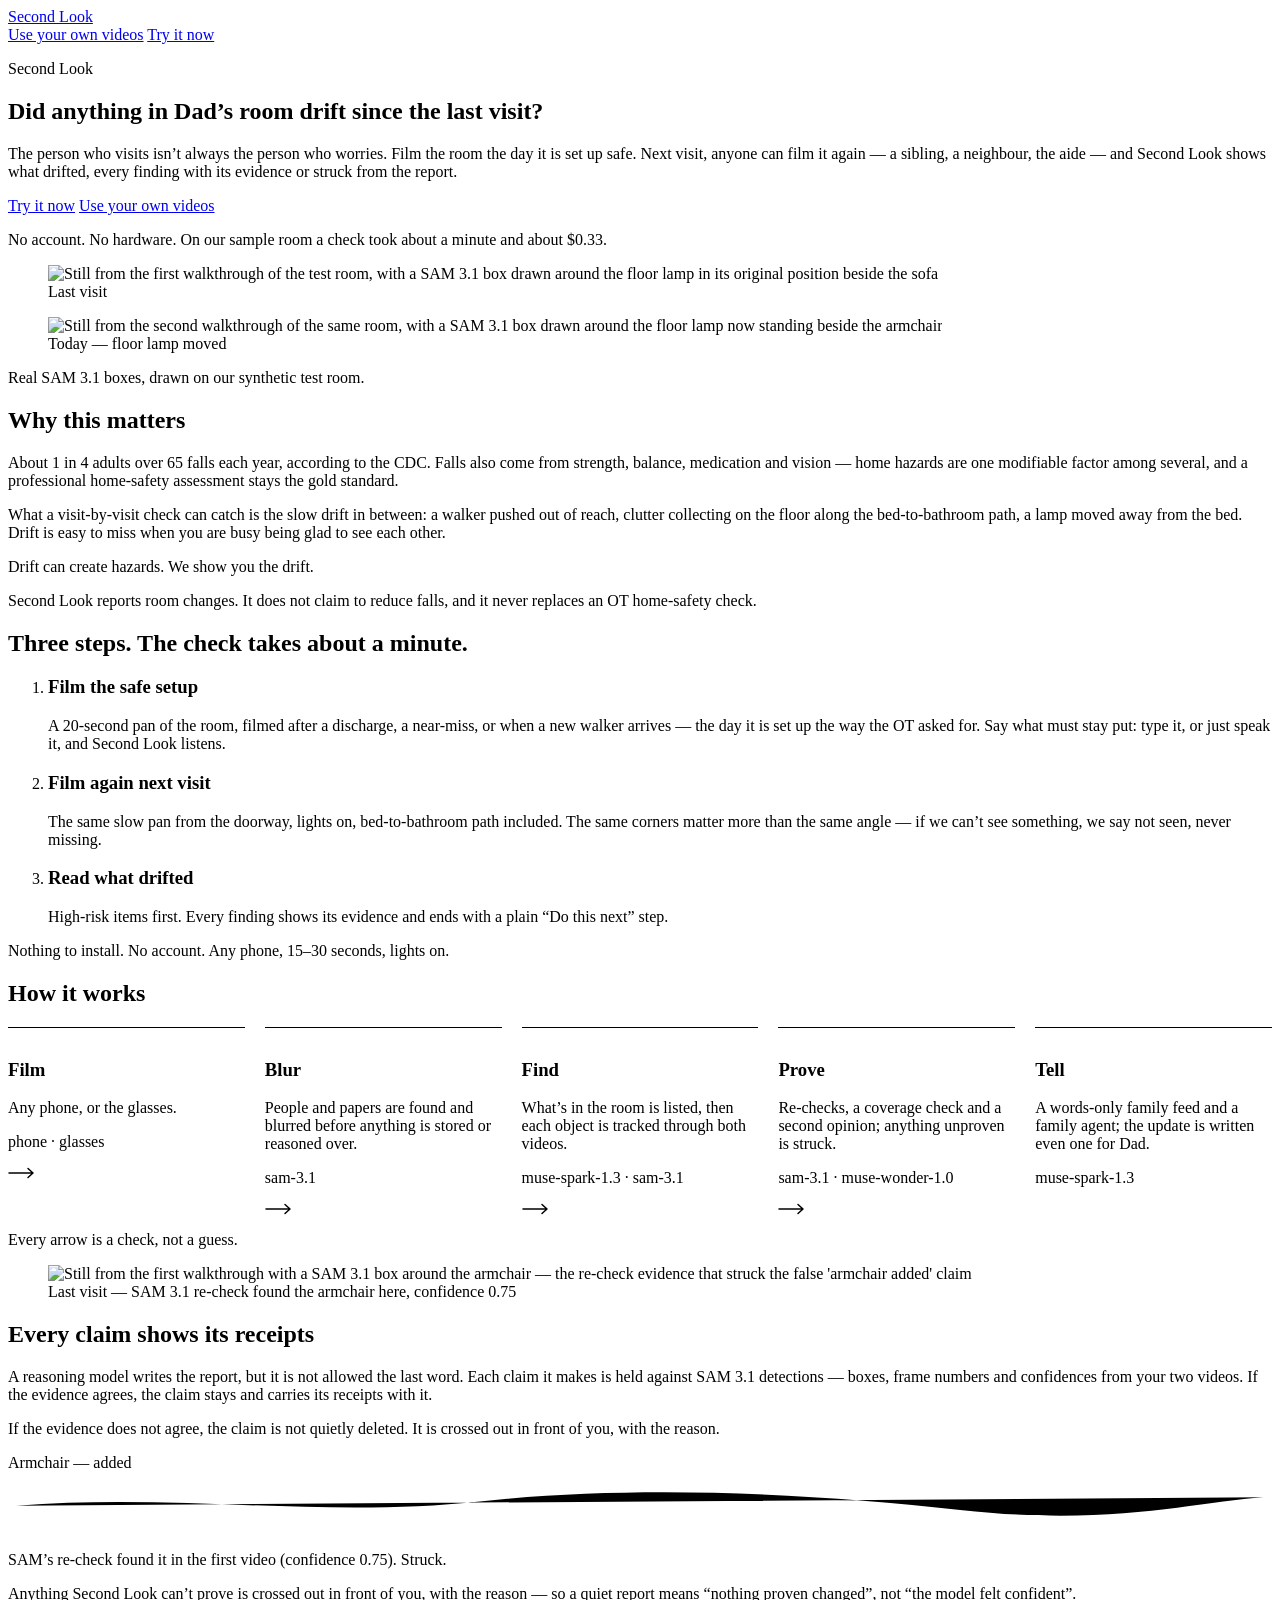
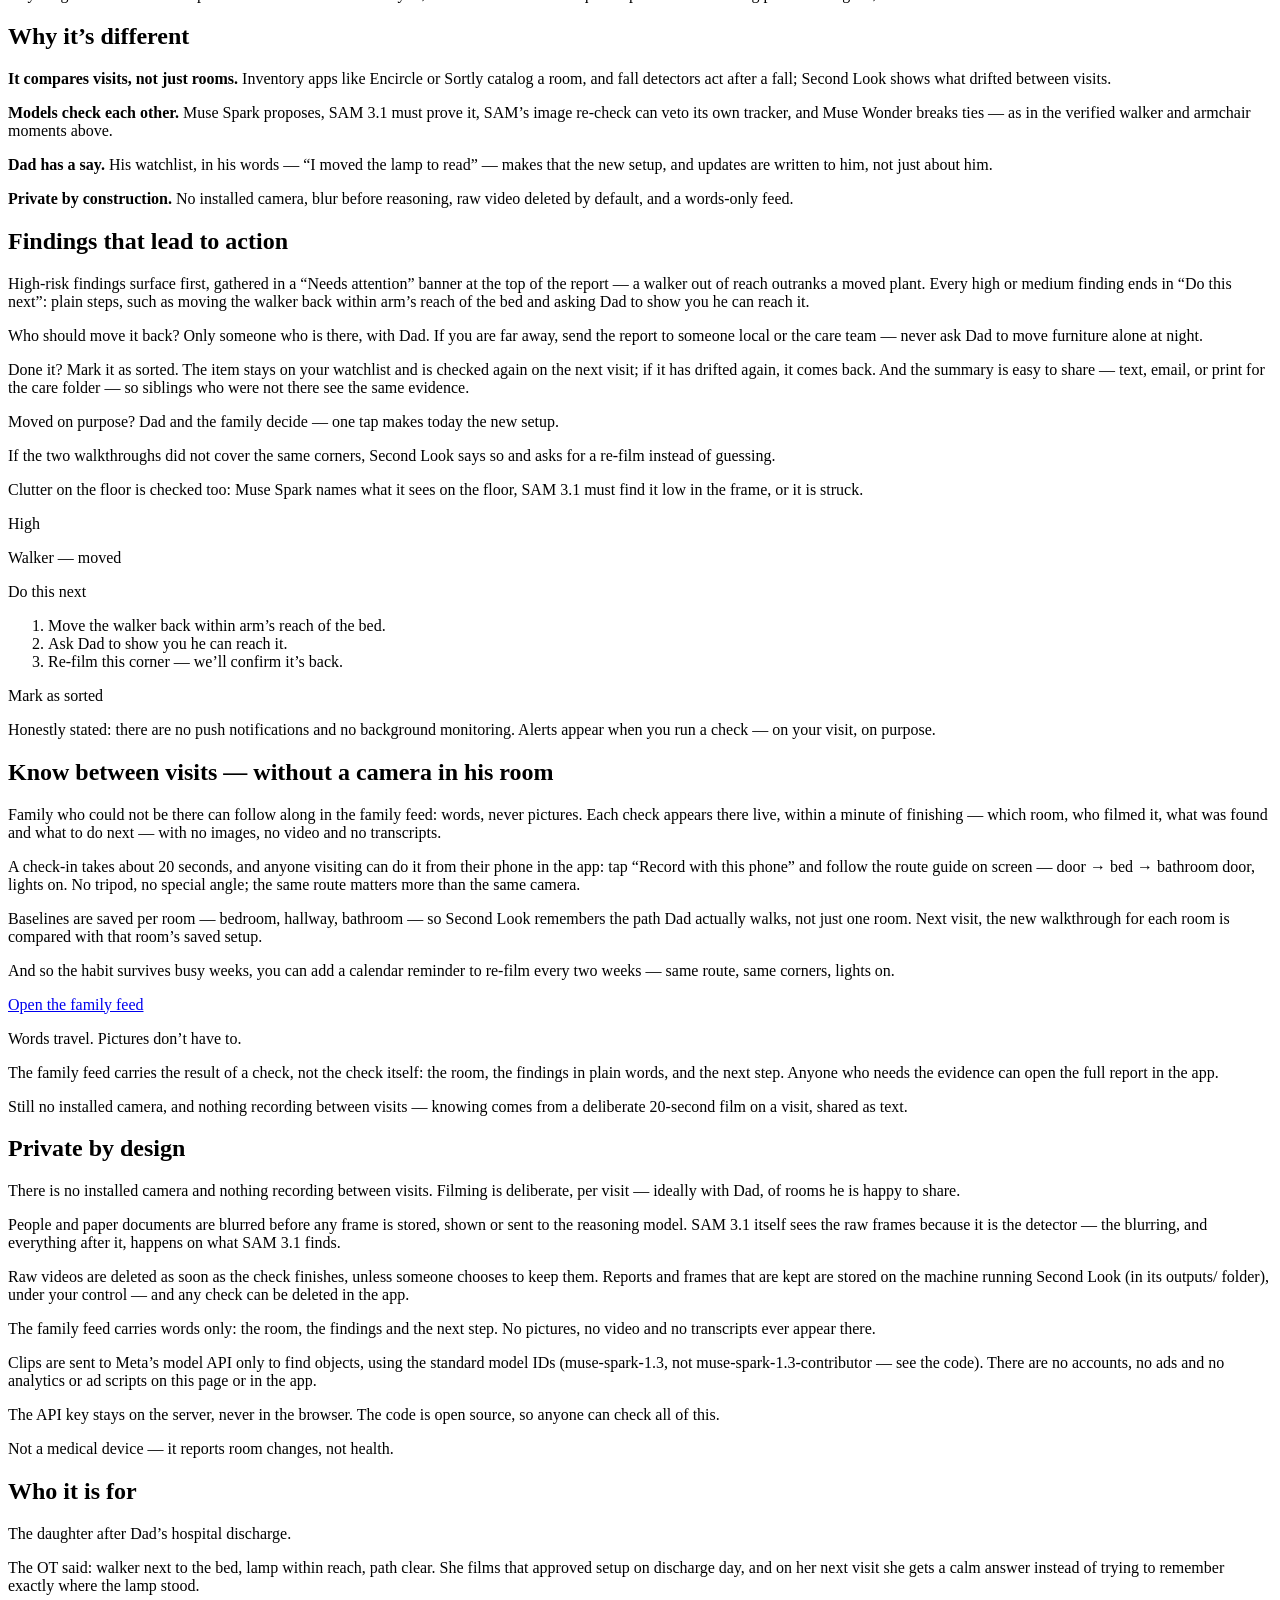
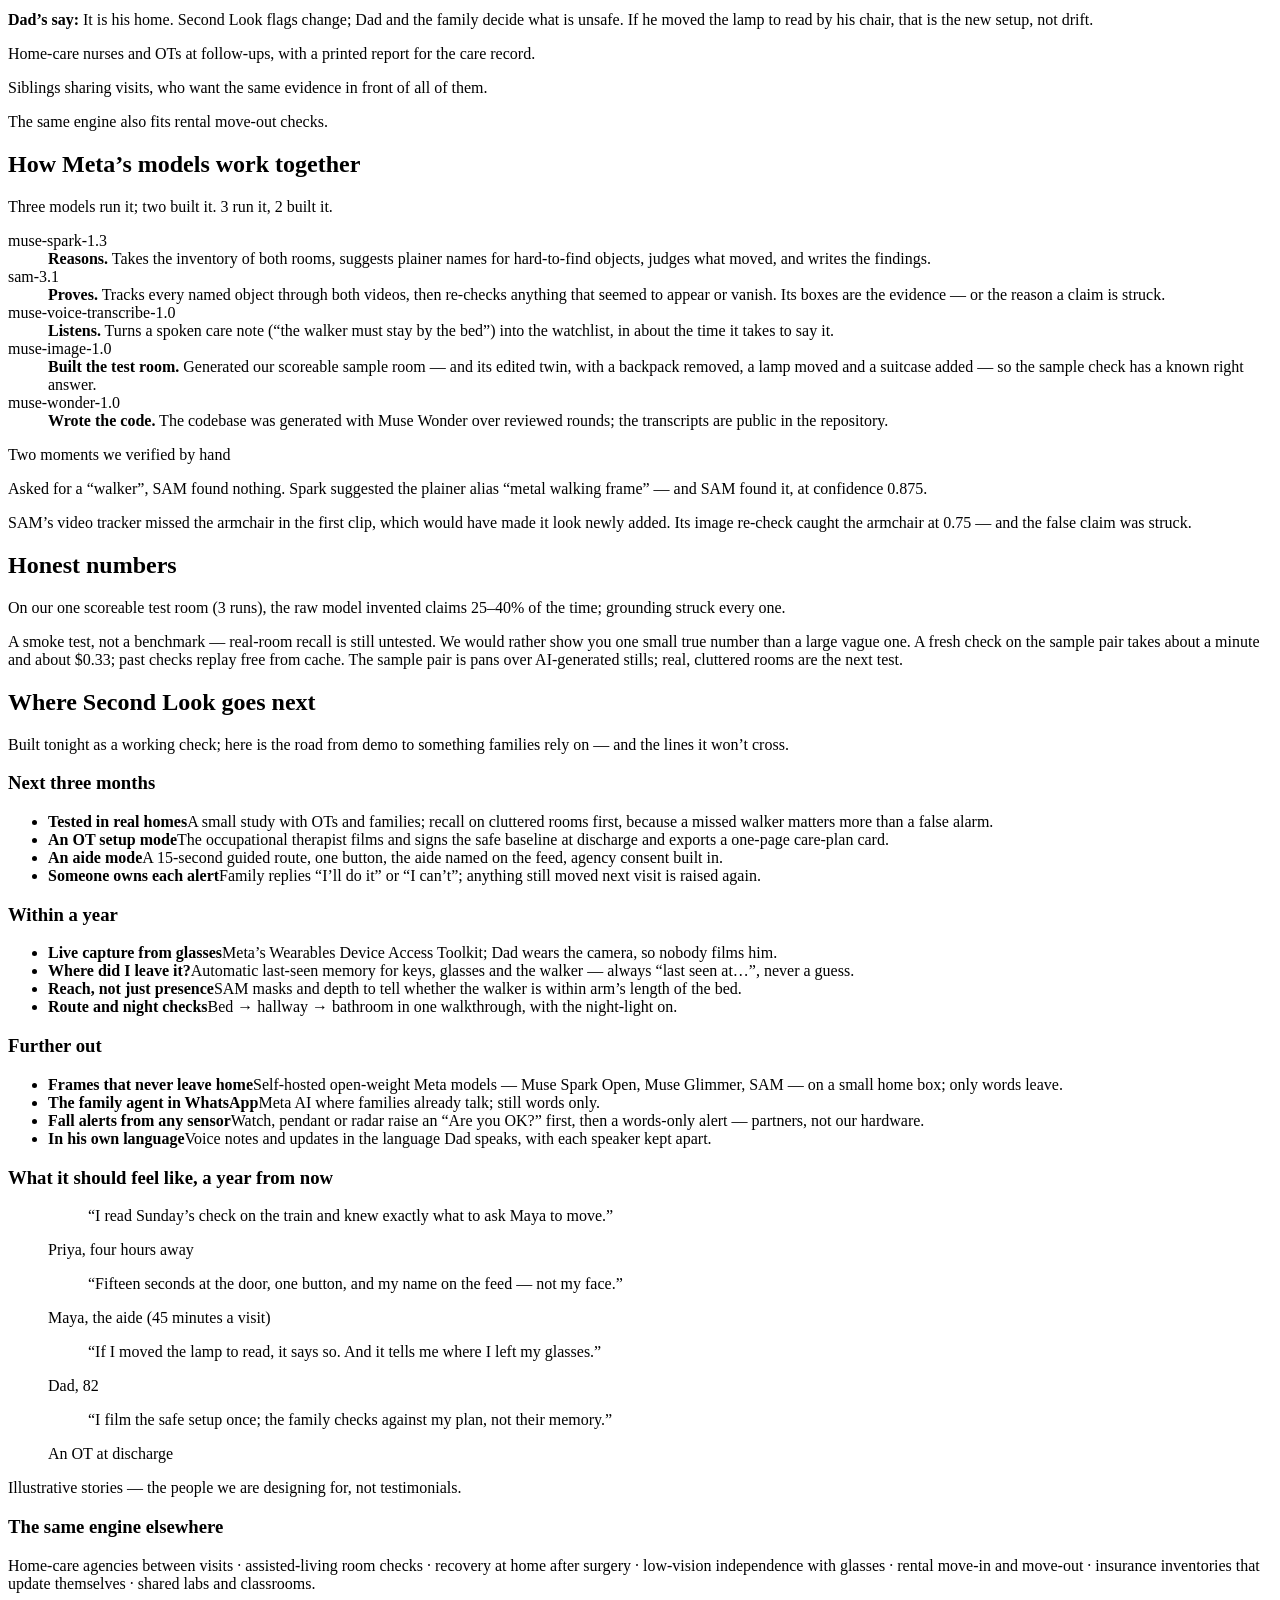
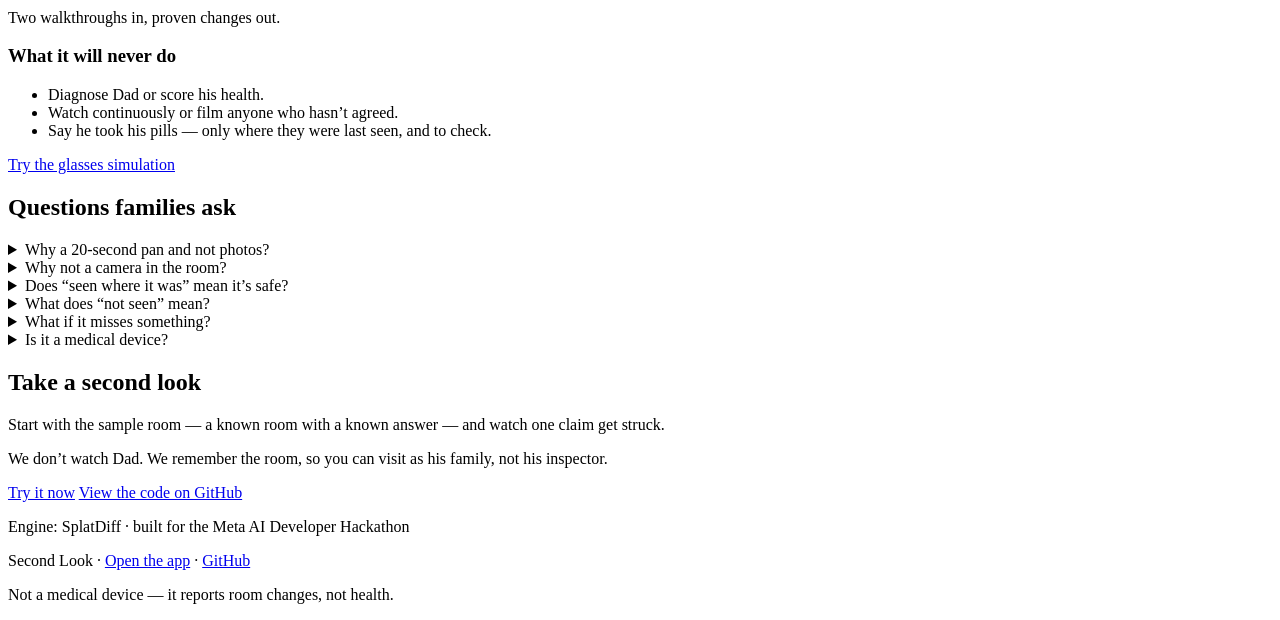
==== docs/index.html @ 5e82fd57 "Static GitHub Pages build: browser shim with bring-your-own-key (session only), keyframe browser pip" ====
<!DOCTYPE html>
<html lang="en">
<head><script>window.SL_STATIC=true;window.SL_BASE="/splatdiff";</script><script src="/splatdiff/web/static-mode.js"></script>
<meta charset="utf-8">
<meta name="viewport" content="width=device-width, initial-scale=1">
<title>Second Look — Did anything in Dad's room drift?</title>
<meta name="description" content="Film a parent's room on two visits. Second Look compares the walkthroughs with Meta's SAM 3.1 and Muse Spark — every finding with its evidence, or struck from the report.">
<link rel="preconnect" href="https://fonts.googleapis.com">
<link rel="preconnect" href="https://fonts.gstatic.com" crossorigin>
<link href="https://fonts.googleapis.com/css2?family=IBM+Plex+Mono:wght@400;500&family=Literata:opsz,wght@7..72,400;7..72,600&family=Public+Sans:wght@400;500;600&display=swap" rel="stylesheet">
<link rel="stylesheet" href="/splatdiff/web/app.css">
<link rel="stylesheet" href="/splatdiff/web/home.css">
<style>
.flow-list { list-style: none; margin: 0; padding: 0; display: flex; align-items: flex-start; gap: 1.25rem; }
.flow-item { flex: 1 1 0; border-top: 1.5px solid currentColor; padding-top: 0.75rem; position: relative; }
.flow-arrow { display: block; margin-top: 0.75rem; }
.flow-arrow svg { display: block; }
.next-list { list-style: none; margin: 0; padding: 0; columns: 2; column-gap: 2.5rem; }
.next-list li { break-inside: avoid; border-top: 1.5px solid currentColor; padding: 0.75rem 0; }
.where-list { list-style: none; margin: 0; padding: 0; }
.where-list li { border-top: 1.5px solid currentColor; padding: 0.6rem 0; }
.where-list li:last-child { border-bottom: 1.5px solid currentColor; }
@media (max-width: 700px) {
  .flow-list { flex-direction: column; gap: 1rem; }
  .flow-item { width: 100%; }
  .flow-arrow svg { transform: rotate(90deg); transform-origin: left center; }
  .next-list { columns: 1; }
}
</style>
</head>
<body>

<header class="site-bar">
  <div class="site-bar-inner">
    <a class="site-wordmark" href="/splatdiff/">Second Look</a>
    <nav class="site-nav" aria-label="Main">
      <a href="/splatdiff/app/">Use your own videos</a>
      <a class="btn btn-primary site-cta" href="/splatdiff/app/?sample=1">Try it now</a>
    </nav>
  </div>
</header>

<main class="home-main">

  <!-- Hero -->
  <section class="hero" aria-labelledby="hero-heading">
    <div class="hero-text">
      <p class="hero-wordmark" aria-hidden="true">Second Look</p>
      <h1 id="hero-heading" class="hero-heading">Did anything in Dad&rsquo;s room drift since the last visit?</h1>
      <p class="hero-sub">The person who visits isn&rsquo;t always the person who worries. Film the room the day it is set up safe. Next visit, anyone can film it again &mdash; a sibling, a neighbour, the aide &mdash; and Second Look shows what drifted, every finding with its evidence or struck from the report.</p>
      <div class="hero-actions">
        <a class="btn btn-primary btn-large" href="/splatdiff/app/?sample=1">Try it now</a>
        <a class="btn btn-large" href="/splatdiff/app/">Use your own videos</a>
      </div>
      <p class="hero-note">No account. No hardware. On our sample room a check took about a minute and about <span class="mono">$0.33</span>.</p>
    </div>

    <div class="hero-plates">
      <figure class="plate hero-plate">
        <img src="/splatdiff/web/assets/evidence_before_lamp.jpg" alt="Still from the first walkthrough of the test room, with a SAM 3.1 box drawn around the floor lamp in its original position beside the sofa">
        <figcaption>Last visit</figcaption>
      </figure>
      <figure class="plate hero-plate">
        <img src="/splatdiff/web/assets/evidence_after_lamp.jpg" alt="Still from the second walkthrough of the same room, with a SAM 3.1 box drawn around the floor lamp now standing beside the armchair">
        <figcaption>Today &mdash; floor lamp moved</figcaption>
      </figure>
    </div>
    <p class="hero-caption">Real SAM 3.1 boxes, drawn on our synthetic test room.</p>
  </section>

  <!-- Why this matters -->
  <section class="home-section" aria-labelledby="why-heading">
    <div class="two-col">
      <div>
        <h2 id="why-heading" class="section-heading">Why this matters</h2>
        <p>About 1 in 4 adults over 65 falls each year, according to the CDC. Falls also come from strength, balance, medication and vision &mdash; home hazards are one modifiable factor among several, and a professional home-safety assessment stays the gold standard.</p>
        <p>What a visit-by-visit check can catch is the slow drift in between: a walker pushed out of reach, clutter collecting on the floor along the bed-to-bathroom path, a lamp moved away from the bed. Drift is easy to miss when you are busy being glad to see each other.</p>
      </div>
      <div class="section-aside">
        <p class="big-line">Drift can create hazards. We show you the drift.</p>
        <p class="aside-note">Second Look reports room changes. It does not claim to reduce falls, and it never replaces an OT home-safety check.</p>
      </div>
    </div>
  </section>

  <!-- Three steps -->
  <section class="home-section" aria-labelledby="steps-heading">
    <h2 id="steps-heading" class="section-heading">Three steps. The check takes about a minute.</h2>
    <ol class="steps">
      <li class="step">
        <div class="step-body">
          <h3 class="step-title">Film the safe setup</h3>
          <p>A 20-second pan of the room, filmed after a discharge, a near-miss, or when a new walker arrives &mdash; the day it is set up the way the OT asked for. Say what must stay put: type it, or just speak it, and Second Look listens.</p>
        </div>
      </li>
      <li class="step">
        <div class="step-body">
          <h3 class="step-title">Film again next visit</h3>
          <p>The same slow pan from the doorway, lights on, bed-to-bathroom path included. The same corners matter more than the same angle &mdash; if we can&rsquo;t see something, we say not seen, never missing.</p>
        </div>
      </li>
      <li class="step">
        <div class="step-body">
          <h3 class="step-title">Read what drifted</h3>
          <p>High-risk items first. Every finding shows its evidence and ends with a plain &ldquo;Do this next&rdquo; step.</p>
        </div>
      </li>
    </ol>
    <p class="steps-note">Nothing to install. No account. Any phone, 15&ndash;30 seconds, lights on.</p>
  </section>

  <!-- How it works -->
  <section class="home-section" aria-labelledby="how-heading">
    <h2 id="how-heading" class="section-heading">How it works</h2>
    <ol class="flow-list">
      <li class="flow-item">
        <h3 class="step-title">Film</h3>
        <p>Any phone, or the glasses.</p>
        <p class="mono">phone &middot; glasses</p>
        <span class="flow-arrow" aria-hidden="true"><svg width="28" height="12" viewBox="0 0 28 12" fill="none" focusable="false"><path d="M1 6 H25 M20 1.5 L25 6 L20 10.5" stroke="currentColor" stroke-width="1.5" stroke-linecap="round" stroke-linejoin="round"/></svg></span>
      </li>
      <li class="flow-item">
        <h3 class="step-title">Blur</h3>
        <p>People and papers are found and blurred before anything is stored or reasoned over.</p>
        <p class="mono">sam-3.1</p>
        <span class="flow-arrow" aria-hidden="true"><svg width="28" height="12" viewBox="0 0 28 12" fill="none" focusable="false"><path d="M1 6 H25 M20 1.5 L25 6 L20 10.5" stroke="currentColor" stroke-width="1.5" stroke-linecap="round" stroke-linejoin="round"/></svg></span>
      </li>
      <li class="flow-item">
        <h3 class="step-title">Find</h3>
        <p>What&rsquo;s in the room is listed, then each object is tracked through both videos.</p>
        <p class="mono">muse-spark-1.3 &middot; sam-3.1</p>
        <span class="flow-arrow" aria-hidden="true"><svg width="28" height="12" viewBox="0 0 28 12" fill="none" focusable="false"><path d="M1 6 H25 M20 1.5 L25 6 L20 10.5" stroke="currentColor" stroke-width="1.5" stroke-linecap="round" stroke-linejoin="round"/></svg></span>
      </li>
      <li class="flow-item">
        <h3 class="step-title">Prove</h3>
        <p>Re-checks, a coverage check and a second opinion; anything unproven is struck.</p>
        <p class="mono">sam-3.1 &middot; muse-wonder-1.0</p>
        <span class="flow-arrow" aria-hidden="true"><svg width="28" height="12" viewBox="0 0 28 12" fill="none" focusable="false"><path d="M1 6 H25 M20 1.5 L25 6 L20 10.5" stroke="currentColor" stroke-width="1.5" stroke-linecap="round" stroke-linejoin="round"/></svg></span>
      </li>
      <li class="flow-item">
        <h3 class="step-title">Tell</h3>
        <p>A words-only family feed and a family agent; the update is written even one for Dad.</p>
        <p class="mono">muse-spark-1.3</p>
      </li>
    </ol>
    <p>Every arrow is a check, not a guess.</p>
  </section>

  <!-- Receipts -->
  <section class="home-section" aria-labelledby="receipts-heading">
    <div class="two-col two-col-flip">
      <figure class="plate">
        <img src="/splatdiff/web/assets/struck_armchair_before.jpg" alt="Still from the first walkthrough with a SAM 3.1 box around the armchair — the re-check evidence that struck the false 'armchair added' claim">
        <figcaption>Last visit &mdash; SAM 3.1 re-check found the armchair here, confidence <span class="mono">0.75</span></figcaption>
      </figure>
      <div>
        <h2 id="receipts-heading" class="section-heading">Every claim shows its receipts</h2>
        <p>A reasoning model writes the report, but it is not allowed the last word. Each claim it makes is held against SAM 3.1 detections &mdash; boxes, frame numbers and confidences from your two videos. If the evidence agrees, the claim stays and carries its receipts with it.</p>
        <p>If the evidence does not agree, the claim is not quietly deleted. It is crossed out in front of you, with the reason.</p>
        <div class="strike-demo">
          <p class="strike-line ink-strike">
            <span class="strike-text">Armchair &mdash; added</span>
            <svg class="strike-svg home-strike-svg" viewBox="0 0 300 14" preserveAspectRatio="none" aria-hidden="true" focusable="false"><path class="home-strike-path" d="M2 8 C 40 5, 75 11, 112 7 S 190 5, 226 9 S 282 7, 298 6" pathLength="420"/></svg>
          </p>
          <p class="strike-reason">SAM&rsquo;s re-check found it in the first video (confidence <span class="mono">0.75</span>). Struck.</p>
        </div>
        <p>Anything Second Look can&rsquo;t prove is crossed out in front of you, with the reason &mdash; so a quiet report means &ldquo;nothing proven changed&rdquo;, not &ldquo;the model felt confident&rdquo;.</p>
      </div>
    </div>
  </section>

  <!-- Why it's different -->
  <section class="home-section" aria-labelledby="different-heading">
    <h2 id="different-heading" class="section-heading">Why it&rsquo;s different</h2>
    <p><strong>It compares visits, not just rooms.</strong> Inventory apps like Encircle or Sortly catalog a room, and fall detectors act after a fall; Second Look shows what drifted between visits.</p>
    <p><strong>Models check each other.</strong> Muse Spark proposes, SAM 3.1 must prove it, SAM&rsquo;s image re-check can veto its own tracker, and Muse Wonder breaks ties &mdash; as in the verified walker and armchair moments above.</p>
    <p><strong>Dad has a say.</strong> His watchlist, in his words &mdash; &ldquo;I moved the lamp to read&rdquo; &mdash; makes that the new setup, and updates are written to him, not just about him.</p>
    <p><strong>Private by construction.</strong> No installed camera, blur before reasoning, raw video deleted by default, and a words-only feed.</p>
  </section>

  <!-- Findings that lead to action -->
  <section class="home-section" aria-labelledby="alerts-heading">
    <div class="two-col">
      <div>
        <h2 id="alerts-heading" class="section-heading">Findings that lead to action</h2>
        <p>High-risk findings surface first, gathered in a &ldquo;Needs attention&rdquo; banner at the top of the report &mdash; a walker out of reach outranks a moved plant. Every high or medium finding ends in &ldquo;Do this next&rdquo;: plain steps, such as moving the walker back within arm&rsquo;s reach of the bed and asking Dad to show you he can reach it.</p>
        <p>Who should move it back? Only someone who is there, with Dad. If you are far away, send the report to someone local or the care team &mdash; never ask Dad to move furniture alone at night.</p>
        <p>Done it? Mark it as sorted. The item stays on your watchlist and is checked again on the next visit; if it has drifted again, it comes back. And the summary is easy to share &mdash; text, email, or print for the care folder &mdash; so siblings who were not there see the same evidence.</p>
        <p>Moved on purpose? Dad and the family decide &mdash; one tap makes today the new setup.</p>
        <p>If the two walkthroughs did not cover the same corners, Second Look says so and asks for a re-film instead of guessing.</p>
        <p>Clutter on the floor is checked too: Muse Spark names what it sees on the floor, SAM 3.1 must find it low in the frame, or it is struck.</p>
      </div>
      <div class="section-aside">
        <div class="attention-sample" role="img" aria-label="Example of the report's Needs attention banner: a high-risk finding that the walker moved, followed by Do this next steps and a Mark as sorted toggle">
          <p class="attention-title"><span class="risk-tag risk-high"><span class="risk-dot" aria-hidden="true"></span>High</span></p>
          <p class="attention-finding">Walker &mdash; moved</p>
          <p class="attention-label">Do this next</p>
          <ol class="attention-steps">
            <li>Move the walker back within arm&rsquo;s reach of the bed.</li>
            <li>Ask Dad to show you he can reach it.</li>
            <li>Re-film this corner &mdash; we&rsquo;ll confirm it&rsquo;s back.</li>
          </ol>
          <p class="attention-toggle"><span class="toggle-pill" aria-hidden="true"></span> Mark as sorted</p>
        </div>
        <p class="aside-note">Honestly stated: there are no push notifications and no background monitoring. Alerts appear when you run a check &mdash; on your visit, on purpose.</p>
      </div>
    </div>
  </section>

  <!-- Know between visits -->
  <section class="home-section" aria-labelledby="between-heading">
    <div class="two-col">
      <div>
        <h2 id="between-heading" class="section-heading">Know between visits &mdash; without a camera in his room</h2>
        <p>Family who could not be there can follow along in the family feed: words, never pictures. Each check appears there live, within a minute of finishing &mdash; which room, who filmed it, what was found and what to do next &mdash; with no images, no video and no transcripts.</p>
        <p>A check-in takes about 20 seconds, and anyone visiting can do it from their phone in the app: tap &ldquo;Record with this phone&rdquo; and follow the route guide on screen &mdash; door &rarr; bed &rarr; bathroom door, lights on. No tripod, no special angle; the same route matters more than the same camera.</p>
        <p>Baselines are saved per room &mdash; bedroom, hallway, bathroom &mdash; so Second Look remembers the path Dad actually walks, not just one room. Next visit, the new walkthrough for each room is compared with that room&rsquo;s saved setup.</p>
        <p>And so the habit survives busy weeks, you can add a calendar reminder to re-film every two weeks &mdash; same route, same corners, lights on.</p>
        <div class="hero-actions">
          <a class="btn btn-primary" href="/splatdiff/family/">Open the family feed</a>
        </div>
      </div>
      <div class="section-aside">
        <p class="big-line">Words travel. Pictures don&rsquo;t have to.</p>
        <p class="aside-note">The family feed carries the result of a check, not the check itself: the room, the findings in plain words, and the next step. Anyone who needs the evidence can open the full report in the app.</p>
        <p class="aside-note">Still no installed camera, and nothing recording between visits &mdash; knowing comes from a deliberate 20-second film on a visit, shared as text.</p>
      </div>
    </div>
  </section>

  <!-- Private by design -->
  <section class="home-section" aria-labelledby="privacy-heading">
    <h2 id="privacy-heading" class="section-heading">Private by design</h2>
    <div class="privacy-grid">
      <p>There is no installed camera and nothing recording between visits. Filming is deliberate, per visit &mdash; ideally with Dad, of rooms he is happy to share.</p>
      <p>People and paper documents are blurred before any frame is stored, shown or sent to the reasoning model. SAM 3.1 itself sees the raw frames because it is the detector &mdash; the blurring, and everything after it, happens on what SAM 3.1 finds.</p>
      <p>Raw videos are deleted as soon as the check finishes, unless someone chooses to keep them. Reports and frames that are kept are stored on the machine running Second Look (in its <span class="mono">outputs/</span> folder), under your control &mdash; and any check can be deleted in the app.</p>
      <p>The family feed carries words only: the room, the findings and the next step. No pictures, no video and no transcripts ever appear there.</p>
      <p>Clips are sent to Meta&rsquo;s model API only to find objects, using the standard model IDs (<span class="mono">muse-spark-1.3</span>, not <span class="mono">muse-spark-1.3-contributor</span> &mdash; see the code). There are no accounts, no ads and no analytics or ad scripts on this page or in the app.</p>
      <p>The API key stays on the server, never in the browser. The code is open source, so anyone can check all of this.</p>
    </div>
    <p class="device-note">Not a medical device &mdash; it reports room changes, not health.</p>
  </section>

  <!-- Who it is for -->
  <section class="home-section" aria-labelledby="who-heading">
    <div class="two-col">
      <div>
        <h2 id="who-heading" class="section-heading">Who it is for</h2>
        <p class="lead-line">The daughter after Dad&rsquo;s hospital discharge.</p>
        <p>The OT said: walker next to the bed, lamp within reach, path clear. She films that approved setup on discharge day, and on her next visit she gets a calm answer instead of trying to remember exactly where the lamp stood.</p>
        <p><strong>Dad&rsquo;s say:</strong> It is his home. Second Look flags change; Dad and the family decide what is unsafe. If he moved the lamp to read by his chair, that is the new setup, not drift.</p>
      </div>
      <div class="section-aside aside-list">
        <p>Home-care nurses and OTs at follow-ups, with a printed report for the care record.</p>
        <p>Siblings sharing visits, who want the same evidence in front of all of them.</p>
        <p class="aside-note">The same engine also fits rental move-out checks.</p>
      </div>
    </div>
  </section>

  <!-- How Meta's models work together -->
  <section class="home-section" aria-labelledby="models-heading">
    <h2 id="models-heading" class="section-heading">How Meta&rsquo;s models work together</h2>
    <p class="section-intro">Three models run it; two built it. <span class="mono">3 run it, 2 built it.</span></p>
    <dl class="model-rows">
      <div class="model-row">
        <dt class="mono">muse-spark-1.3</dt>
        <dd><strong>Reasons.</strong> Takes the inventory of both rooms, suggests plainer names for hard-to-find objects, judges what moved, and writes the findings.</dd>
      </div>
      <div class="model-row">
        <dt class="mono">sam-3.1</dt>
        <dd><strong>Proves.</strong> Tracks every named object through both videos, then re-checks anything that seemed to appear or vanish. Its boxes are the evidence &mdash; or the reason a claim is struck.</dd>
      </div>
      <div class="model-row">
        <dt class="mono">muse-voice-transcribe-1.0</dt>
        <dd><strong>Listens.</strong> Turns a spoken care note (&ldquo;the walker must stay by the bed&rdquo;) into the watchlist, in about the time it takes to say it.</dd>
      </div>
      <div class="model-row">
        <dt class="mono">muse-image-1.0</dt>
        <dd><strong>Built the test room.</strong> Generated our scoreable sample room &mdash; and its edited twin, with a backpack removed, a lamp moved and a suitcase added &mdash; so the sample check has a known right answer.</dd>
      </div>
      <div class="model-row">
        <dt class="mono">muse-wonder-1.0</dt>
        <dd><strong>Wrote the code.</strong> The codebase was generated with Muse Wonder over reviewed rounds; the transcripts are public in the repository.</dd>
      </div>
    </dl>
    <div class="verified">
      <p class="verified-title">Two moments we verified by hand</p>
      <p>Asked for a &ldquo;walker&rdquo;, SAM found nothing. Spark suggested the plainer alias &ldquo;metal walking frame&rdquo; &mdash; and SAM found it, at confidence <span class="mono">0.875</span>.</p>
      <p>SAM&rsquo;s video tracker missed the armchair in the first clip, which would have made it look newly added. Its image re-check caught the armchair at <span class="mono">0.75</span> &mdash; and the false claim was struck.</p>
    </div>
  </section>

  <!-- Honest numbers -->
  <section class="home-section" aria-labelledby="numbers-heading">
    <h2 id="numbers-heading" class="section-heading">Honest numbers</h2>
    <p class="big-line numbers-line">On our one scoreable test room (3 runs), the raw model invented claims 25&ndash;40% of the time; grounding struck every one.</p>
    <p class="numbers-note">A smoke test, not a benchmark &mdash; real-room recall is still untested. We would rather show you one small true number than a large vague one. A fresh check on the sample pair takes about a minute and about <span class="mono">$0.33</span>; past checks replay free from cache. The sample pair is pans over AI-generated stills; real, cluttered rooms are the next test.</p>
  </section>

  <!-- Where Second Look goes next -->
  <section class="home-section future-section" aria-labelledby="future-heading">
    <h2 id="future-heading" class="section-heading">Where Second Look goes next</h2>
    <p class="future-intro">Built tonight as a working check; here is the road from demo to something families rely on &mdash; and the lines it won&rsquo;t cross.</p>

    <div class="horizons">
      <div class="horizon">
        <h3 class="horizon-label">Next three months</h3>
        <ul class="horizon-list">
          <li><strong>Tested in real homes</strong>A small study with OTs and families; recall on cluttered rooms first, because a missed walker matters more than a false alarm.</li>
          <li><strong>An OT setup mode</strong>The occupational therapist films and signs the safe baseline at discharge and exports a one-page care-plan card.</li>
          <li><strong>An aide mode</strong>A 15-second guided route, one button, the aide named on the feed, agency consent built in.</li>
          <li><strong>Someone owns each alert</strong>Family replies &ldquo;I&rsquo;ll do it&rdquo; or &ldquo;I can&rsquo;t&rdquo;; anything still moved next visit is raised again.</li>
        </ul>
      </div>
      <div class="horizon">
        <h3 class="horizon-label">Within a year</h3>
        <ul class="horizon-list">
          <li><strong>Live capture from glasses</strong>Meta&rsquo;s Wearables Device Access Toolkit; Dad wears the camera, so nobody films him.</li>
          <li><strong>Where did I leave it?</strong>Automatic last-seen memory for keys, glasses and the walker &mdash; always &ldquo;last seen at&hellip;&rdquo;, never a guess.</li>
          <li><strong>Reach, not just presence</strong>SAM masks and depth to tell whether the walker is within arm&rsquo;s length of the bed.</li>
          <li><strong>Route and night checks</strong>Bed &rarr; hallway &rarr; bathroom in one walkthrough, with the night-light on.</li>
        </ul>
      </div>
      <div class="horizon">
        <h3 class="horizon-label">Further out</h3>
        <ul class="horizon-list">
          <li><strong>Frames that never leave home</strong>Self-hosted open-weight Meta models &mdash; Muse Spark Open, Muse Glimmer, SAM &mdash; on a small home box; only words leave.</li>
          <li><strong>The family agent in WhatsApp</strong>Meta AI where families already talk; still words only.</li>
          <li><strong>Fall alerts from any sensor</strong>Watch, pendant or radar raise an &ldquo;Are you OK?&rdquo; first, then a words-only alert &mdash; partners, not our hardware.</li>
          <li><strong>In his own language</strong>Voice notes and updates in the language Dad speaks, with each speaker kept apart.</li>
        </ul>
      </div>
    </div>

    <div class="future-block">
      <h3 class="future-subheading">What it should feel like, a year from now</h3>
      <div class="stories">
        <figure class="story">
          <blockquote>&ldquo;I read Sunday&rsquo;s check on the train and knew exactly what to ask Maya to move.&rdquo;</blockquote>
          <figcaption>Priya, four hours away</figcaption>
        </figure>
        <figure class="story">
          <blockquote>&ldquo;Fifteen seconds at the door, one button, and my name on the feed &mdash; not my face.&rdquo;</blockquote>
          <figcaption>Maya, the aide (45 minutes a visit)</figcaption>
        </figure>
        <figure class="story">
          <blockquote>&ldquo;If I moved the lamp to read, it says so. And it tells me where I left my glasses.&rdquo;</blockquote>
          <figcaption>Dad, 82</figcaption>
        </figure>
        <figure class="story">
          <blockquote>&ldquo;I film the safe setup once; the family checks against my plan, not their memory.&rdquo;</blockquote>
          <figcaption>An OT at discharge</figcaption>
        </figure>
      </div>
      <p class="stories-note">Illustrative stories &mdash; the people we are designing for, not testimonials.</p>
    </div>

    <div class="future-block">
      <h3 class="future-subheading">The same engine elsewhere</h3>
      <p class="elsewhere-line">Home-care agencies between visits &middot; assisted-living room checks &middot; recovery at home after surgery &middot; low-vision independence with glasses &middot; rental move-in and move-out &middot; insurance inventories that update themselves &middot; shared labs and classrooms.</p>
      <p class="future-coda">Two walkthroughs in, proven changes out.</p>
    </div>

    <div class="future-block never">
      <h3 class="future-subheading">What it will never do</h3>
      <ul class="never-list">
        <li>Diagnose Dad or score his health.</li>
        <li>Watch continuously or film anyone who hasn&rsquo;t agreed.</li>
        <li>Say he took his pills &mdash; only where they were last seen, and to check.</li>
      </ul>
    </div>

    <div class="hero-actions future-actions">
      <a class="btn btn-primary" href="/splatdiff/glasses/">Try the glasses simulation</a>
    </div>
  </section>

  <!-- FAQ -->
  <section class="home-section" aria-labelledby="faq-heading">
    <h2 id="faq-heading" class="section-heading">Questions families ask</h2>
    <div class="faq">
      <details>
        <summary>Why a 20-second pan and not photos?</summary>
        <p>A short pan gives SAM 3.1 many frames of each object from slightly different angles, so a chair half-hidden in one still can still be tracked across the clip. It also matches what you already do on a visit &mdash; one slow look around the room &mdash; instead of asking you to photograph every corner.</p>
      </details>
      <details>
        <summary>Why not a camera in the room?</summary>
        <p>Because Dad lives there. An installed camera records between visits, whether or not anything is wrong; a phone pan happens on a visit, on purpose, ideally with him in the conversation. Deliberate filming also means consent is fresh every time, room by room.</p>
      </details>
      <details>
        <summary>Does &ldquo;seen where it was&rdquo; mean it&rsquo;s safe?</summary>
        <p>No &mdash; presence isn&rsquo;t reachability. Second Look can report that the walker is still beside the bed; it cannot tell whether Dad can reach it from lying down, whether the wheels are locked, or whether the path to it is clear at 2 a.m. That judgement stays with you and his OT.</p>
      </details>
      <details>
        <summary>What does &ldquo;not seen&rdquo; mean?</summary>
        <p>It means we couldn&rsquo;t confirm the item in this video &mdash; it may be out of frame, hidden behind furniture, or the light may have beaten us. It does not mean missing. Check in person before you worry.</p>
      </details>
      <details>
        <summary>What if it misses something?</summary>
        <p>That is the failure we worry about most: a struck false claim is harmless, but a silently missed &ldquo;walker moved&rdquo; is not. Recall on real, cluttered rooms is still untested, so treat Second Look as a supplement to your own look around &mdash; never a replacement for an OT home-safety check.</p>
      </details>
      <details>
        <summary>Is it a medical device?</summary>
        <p>No. Second Look reports room changes; it does not assess a person&rsquo;s health, diagnose anything, or replace a professional safety assessment.</p>
      </details>
    </div>
  </section>

  <!-- Final CTA -->
  <section class="final-cta" aria-labelledby="final-heading">
    <h2 id="final-heading" class="final-heading">Take a second look</h2>
    <p class="final-sub">Start with the sample room &mdash; a known room with a known answer &mdash; and watch one claim get struck.</p>
    <p class="final-sub">We don&rsquo;t watch Dad. We remember the room, so you can visit as his family, not his inspector.</p>
    <div class="hero-actions final-actions">
      <a class="btn btn-primary btn-large" href="/splatdiff/app/?sample=1">Try it now</a>
      <a class="btn btn-large" href="https://github.com/harshitaggarwal01/splatdiff">View the code on GitHub</a>
    </div>
    <p class="final-note">Engine: SplatDiff &middot; built for the Meta AI Developer Hackathon</p>
  </section>

</main>

<footer class="home-footer">
  <p>Second Look &middot; <a href="/splatdiff/app/">Open the app</a> &middot; <a href="https://github.com/harshitaggarwal01/splatdiff">GitHub</a></p>
  <p class="footer-note">Not a medical device &mdash; it reports room changes, not health.</p>
</footer>

<script>
(function () {
  var line = document.querySelector(".ink-strike");
  if (!line) return;
  var reduced = window.matchMedia && window.matchMedia("(prefers-reduced-motion: reduce)").matches;
  if (reduced || !("IntersectionObserver" in window)) {
    line.classList.add("is-drawn");
    return;
  }
  var observer = new IntersectionObserver(function (entries) {
    entries.forEach(function (entry) {
      if (entry.isIntersecting) {
        line.classList.add("is-drawn");
        observer.disconnect();
      }
    });
  }, { threshold: 0.4 });
  observer.observe(line);
})();
</script>
</body>
</html>
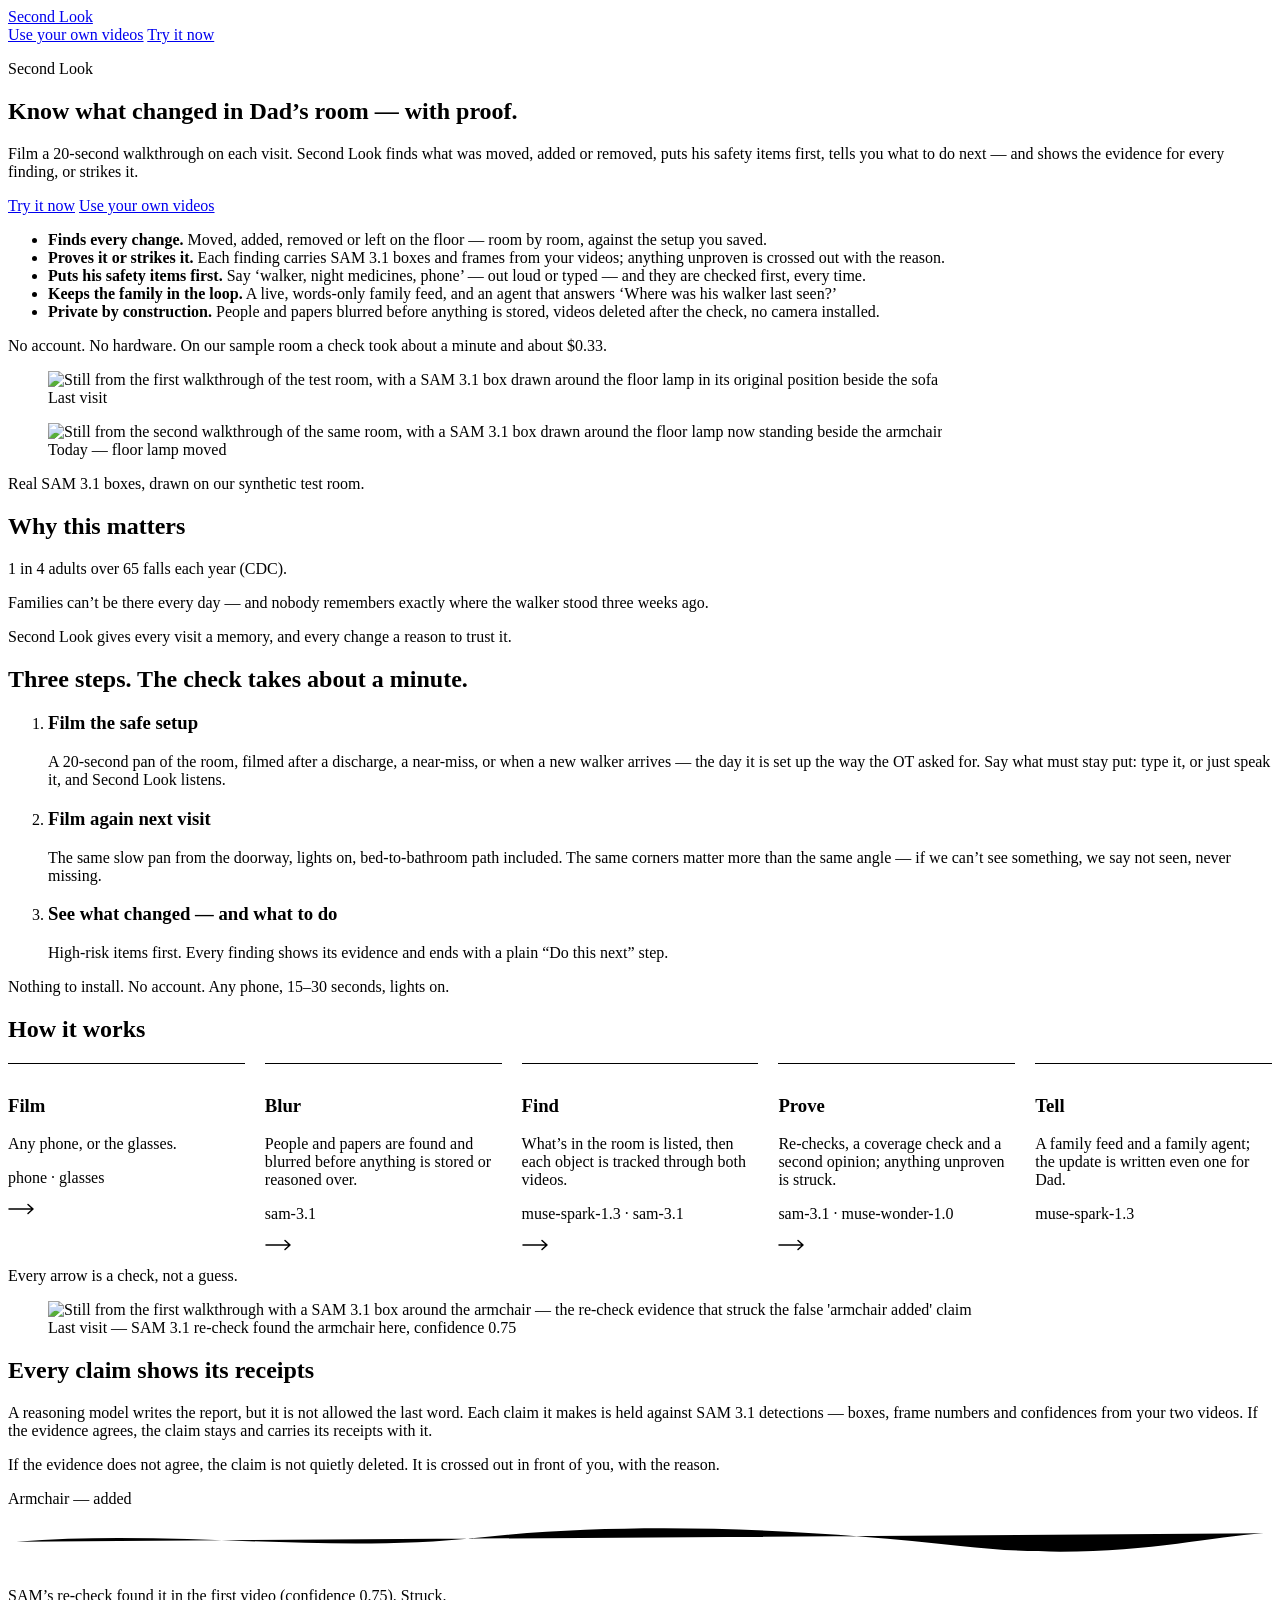
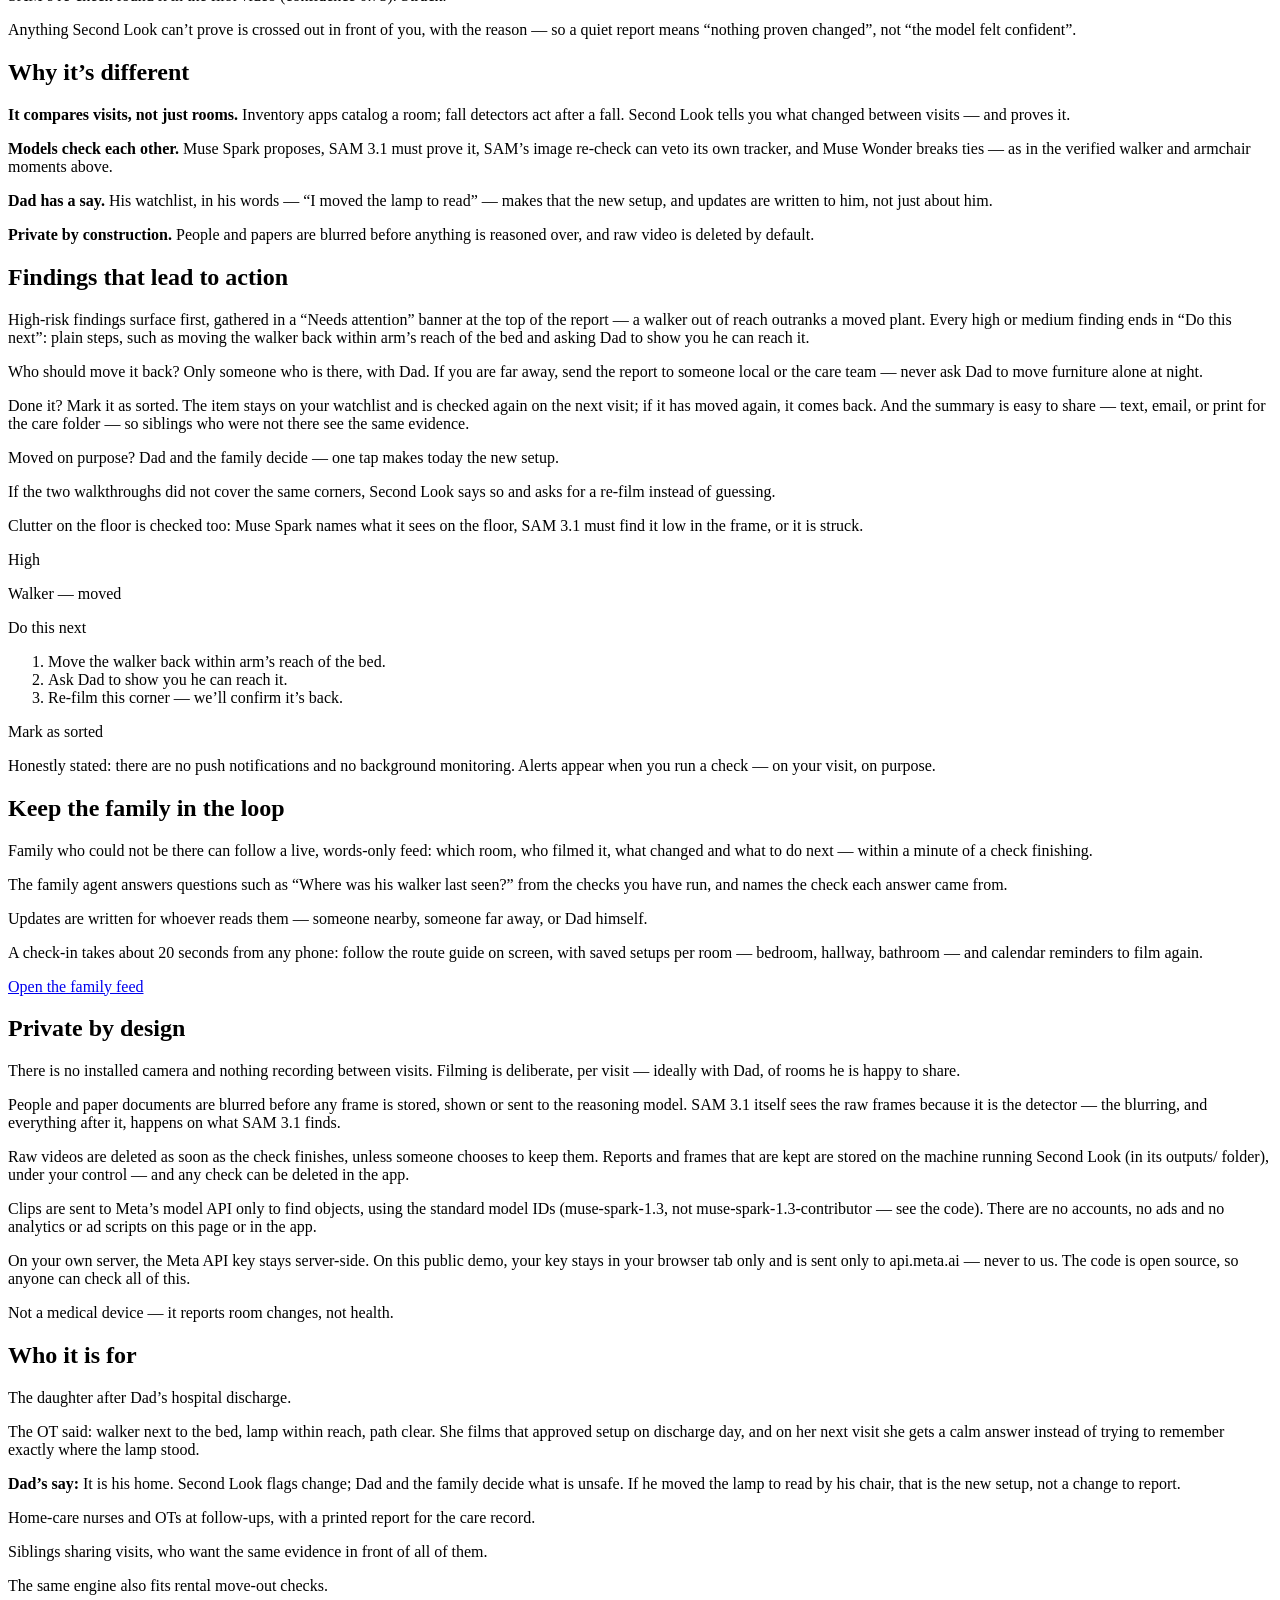
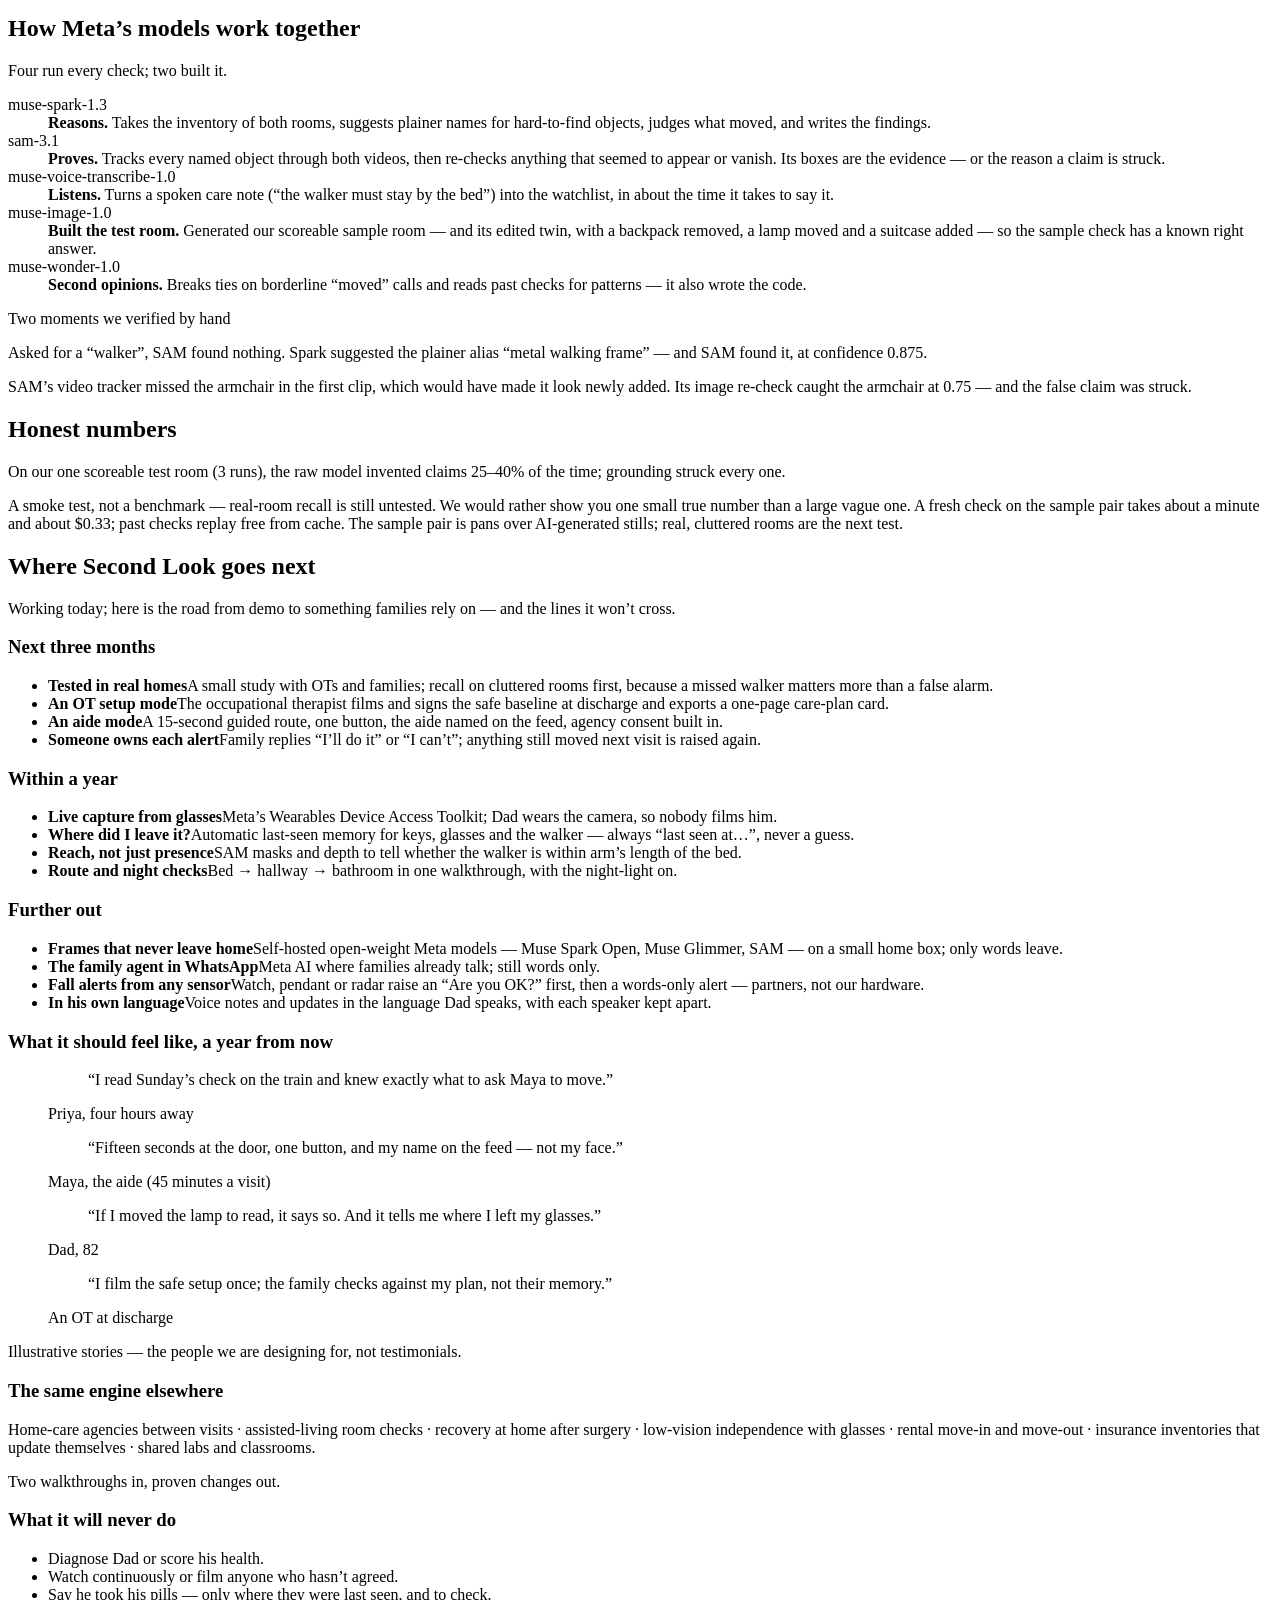
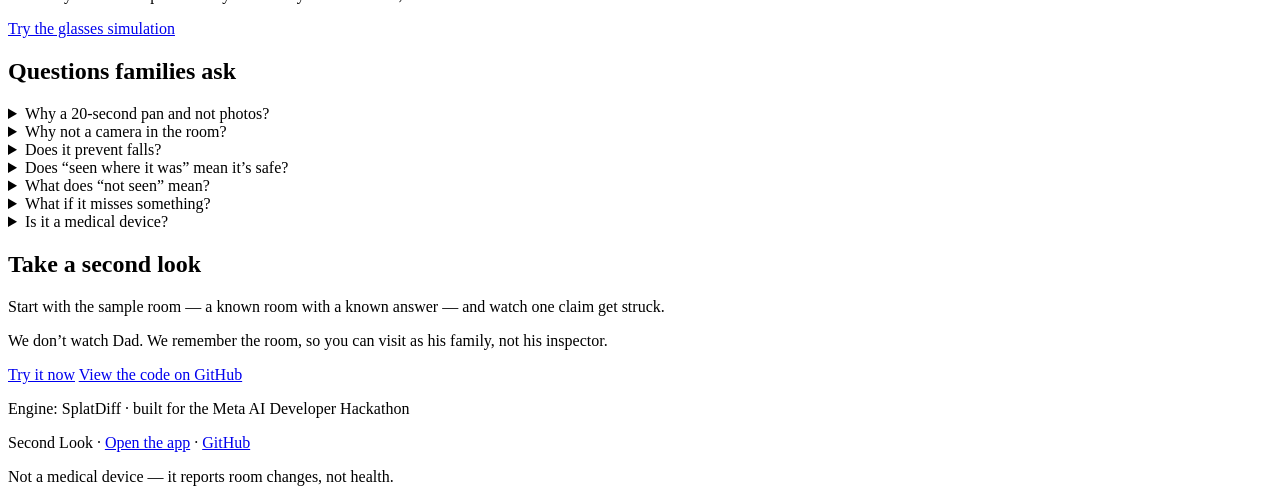
==== commit 84af2078: "Product page: capability-led hero, no 'drift' jargon, merged family/privacy sections, fixed API-key " ====
--- a/docs/index.html
+++ b/docs/index.html
@@ -3,7 +3,7 @@
 <head><script>window.SL_STATIC=true;window.SL_BASE="/splatdiff";</script><script src="/splatdiff/web/static-mode.js"></script>
 <meta charset="utf-8">
 <meta name="viewport" content="width=device-width, initial-scale=1">
-<title>Second Look — Did anything in Dad's room drift?</title>
+<title>Second Look — Know what changed in Dad's room, with proof</title>
 <meta name="description" content="Film a parent's room on two visits. Second Look compares the walkthroughs with Meta's SAM 3.1 and Muse Spark — every finding with its evidence, or struck from the report.">
 <link rel="preconnect" href="https://fonts.googleapis.com">
 <link rel="preconnect" href="https://fonts.gstatic.com" crossorigin>
@@ -46,12 +46,19 @@
   <section class="hero" aria-labelledby="hero-heading">
     <div class="hero-text">
       <p class="hero-wordmark" aria-hidden="true">Second Look</p>
-      <h1 id="hero-heading" class="hero-heading">Did anything in Dad&rsquo;s room drift since the last visit?</h1>
-      <p class="hero-sub">The person who visits isn&rsquo;t always the person who worries. Film the room the day it is set up safe. Next visit, anyone can film it again &mdash; a sibling, a neighbour, the aide &mdash; and Second Look shows what drifted, every finding with its evidence or struck from the report.</p>
+      <h1 id="hero-heading" class="hero-heading">Know what changed in Dad&rsquo;s room &mdash; with proof.</h1>
+      <p class="hero-sub">Film a 20-second walkthrough on each visit. Second Look finds what was moved, added or removed, puts his safety items first, tells you what to do next &mdash; and shows the evidence for every finding, or strikes it.</p>
       <div class="hero-actions">
         <a class="btn btn-primary btn-large" href="/splatdiff/app/?sample=1">Try it now</a>
         <a class="btn btn-large" href="/splatdiff/app/">Use your own videos</a>
       </div>
+      <ul class="capability-list">
+        <li><strong>Finds every change.</strong> Moved, added, removed or left on the floor &mdash; room by room, against the setup you saved.</li>
+        <li><strong>Proves it or strikes it.</strong> Each finding carries SAM 3.1 boxes and frames from your videos; anything unproven is crossed out with the reason.</li>
+        <li><strong>Puts his safety items first.</strong> Say &lsquo;walker, night medicines, phone&rsquo; &mdash; out loud or typed &mdash; and they are checked first, every time.</li>
+        <li><strong>Keeps the family in the loop.</strong> A live, words-only family feed, and an agent that answers &lsquo;Where was his walker last seen?&rsquo;</li>
+        <li><strong>Private by construction.</strong> People and papers blurred before anything is stored, videos deleted after the check, no camera installed.</li>
+      </ul>
       <p class="hero-note">No account. No hardware. On our sample room a check took about a minute and about <span class="mono">$0.33</span>.</p>
     </div>
 
@@ -70,17 +77,10 @@
 
   <!-- Why this matters -->
   <section class="home-section" aria-labelledby="why-heading">
-    <div class="two-col">
-      <div>
-        <h2 id="why-heading" class="section-heading">Why this matters</h2>
-        <p>About 1 in 4 adults over 65 falls each year, according to the CDC. Falls also come from strength, balance, medication and vision &mdash; home hazards are one modifiable factor among several, and a professional home-safety assessment stays the gold standard.</p>
-        <p>What a visit-by-visit check can catch is the slow drift in between: a walker pushed out of reach, clutter collecting on the floor along the bed-to-bathroom path, a lamp moved away from the bed. Drift is easy to miss when you are busy being glad to see each other.</p>
-      </div>
-      <div class="section-aside">
-        <p class="big-line">Drift can create hazards. We show you the drift.</p>
-        <p class="aside-note">Second Look reports room changes. It does not claim to reduce falls, and it never replaces an OT home-safety check.</p>
-      </div>
-    </div>
+    <h2 id="why-heading" class="section-heading">Why this matters</h2>
+    <p>1 in 4 adults over 65 falls each year (CDC).</p>
+    <p>Families can&rsquo;t be there every day &mdash; and nobody remembers exactly where the walker stood three weeks ago.</p>
+    <p>Second Look gives every visit a memory, and every change a reason to trust it.</p>
   </section>
 
   <!-- Three steps -->
@@ -101,7 +101,7 @@
       </li>
       <li class="step">
         <div class="step-body">
-          <h3 class="step-title">Read what drifted</h3>
+          <h3 class="step-title">See what changed &mdash; and what to do</h3>
           <p>High-risk items first. Every finding shows its evidence and ends with a plain &ldquo;Do this next&rdquo; step.</p>
         </div>
       </li>
@@ -139,7 +139,7 @@
       </li>
       <li class="flow-item">
         <h3 class="step-title">Tell</h3>
-        <p>A words-only family feed and a family agent; the update is written even one for Dad.</p>
+        <p>A family feed and a family agent; the update is written even one for Dad.</p>
         <p class="mono">muse-spark-1.3</p>
       </li>
     </ol>
@@ -172,10 +172,10 @@
   <!-- Why it's different -->
   <section class="home-section" aria-labelledby="different-heading">
     <h2 id="different-heading" class="section-heading">Why it&rsquo;s different</h2>
-    <p><strong>It compares visits, not just rooms.</strong> Inventory apps like Encircle or Sortly catalog a room, and fall detectors act after a fall; Second Look shows what drifted between visits.</p>
+    <p><strong>It compares visits, not just rooms.</strong> Inventory apps catalog a room; fall detectors act after a fall. Second Look tells you what changed between visits &mdash; and proves it.</p>
     <p><strong>Models check each other.</strong> Muse Spark proposes, SAM 3.1 must prove it, SAM&rsquo;s image re-check can veto its own tracker, and Muse Wonder breaks ties &mdash; as in the verified walker and armchair moments above.</p>
     <p><strong>Dad has a say.</strong> His watchlist, in his words &mdash; &ldquo;I moved the lamp to read&rdquo; &mdash; makes that the new setup, and updates are written to him, not just about him.</p>
-    <p><strong>Private by construction.</strong> No installed camera, blur before reasoning, raw video deleted by default, and a words-only feed.</p>
+    <p><strong>Private by construction.</strong> People and papers are blurred before anything is reasoned over, and raw video is deleted by default.</p>
   </section>
 
   <!-- Findings that lead to action -->
@@ -185,7 +185,7 @@
         <h2 id="alerts-heading" class="section-heading">Findings that lead to action</h2>
         <p>High-risk findings surface first, gathered in a &ldquo;Needs attention&rdquo; banner at the top of the report &mdash; a walker out of reach outranks a moved plant. Every high or medium finding ends in &ldquo;Do this next&rdquo;: plain steps, such as moving the walker back within arm&rsquo;s reach of the bed and asking Dad to show you he can reach it.</p>
         <p>Who should move it back? Only someone who is there, with Dad. If you are far away, send the report to someone local or the care team &mdash; never ask Dad to move furniture alone at night.</p>
-        <p>Done it? Mark it as sorted. The item stays on your watchlist and is checked again on the next visit; if it has drifted again, it comes back. And the summary is easy to share &mdash; text, email, or print for the care folder &mdash; so siblings who were not there see the same evidence.</p>
+        <p>Done it? Mark it as sorted. The item stays on your watchlist and is checked again on the next visit; if it has moved again, it comes back. And the summary is easy to share &mdash; text, email, or print for the care folder &mdash; so siblings who were not there see the same evidence.</p>
         <p>Moved on purpose? Dad and the family decide &mdash; one tap makes today the new setup.</p>
         <p>If the two walkthroughs did not cover the same corners, Second Look says so and asks for a re-film instead of guessing.</p>
         <p>Clutter on the floor is checked too: Muse Spark names what it sees on the floor, SAM 3.1 must find it low in the frame, or it is struck.</p>
@@ -207,24 +207,15 @@
     </div>
   </section>
 
-  <!-- Know between visits -->
-  <section class="home-section" aria-labelledby="between-heading">
-    <div class="two-col">
-      <div>
-        <h2 id="between-heading" class="section-heading">Know between visits &mdash; without a camera in his room</h2>
-        <p>Family who could not be there can follow along in the family feed: words, never pictures. Each check appears there live, within a minute of finishing &mdash; which room, who filmed it, what was found and what to do next &mdash; with no images, no video and no transcripts.</p>
-        <p>A check-in takes about 20 seconds, and anyone visiting can do it from their phone in the app: tap &ldquo;Record with this phone&rdquo; and follow the route guide on screen &mdash; door &rarr; bed &rarr; bathroom door, lights on. No tripod, no special angle; the same route matters more than the same camera.</p>
-        <p>Baselines are saved per room &mdash; bedroom, hallway, bathroom &mdash; so Second Look remembers the path Dad actually walks, not just one room. Next visit, the new walkthrough for each room is compared with that room&rsquo;s saved setup.</p>
-        <p>And so the habit survives busy weeks, you can add a calendar reminder to re-film every two weeks &mdash; same route, same corners, lights on.</p>
-        <div class="hero-actions">
-          <a class="btn btn-primary" href="/splatdiff/family/">Open the family feed</a>
-        </div>
-      </div>
-      <div class="section-aside">
-        <p class="big-line">Words travel. Pictures don&rsquo;t have to.</p>
-        <p class="aside-note">The family feed carries the result of a check, not the check itself: the room, the findings in plain words, and the next step. Anyone who needs the evidence can open the full report in the app.</p>
-        <p class="aside-note">Still no installed camera, and nothing recording between visits &mdash; knowing comes from a deliberate 20-second film on a visit, shared as text.</p>
-      </div>
+  <!-- Keep the family in the loop -->
+  <section class="home-section" aria-labelledby="family-heading">
+    <h2 id="family-heading" class="section-heading">Keep the family in the loop</h2>
+    <p>Family who could not be there can follow a live, words-only feed: which room, who filmed it, what changed and what to do next &mdash; within a minute of a check finishing.</p>
+    <p>The family agent answers questions such as &ldquo;Where was his walker last seen?&rdquo; from the checks you have run, and names the check each answer came from.</p>
+    <p>Updates are written for whoever reads them &mdash; someone nearby, someone far away, or Dad himself.</p>
+    <p>A check-in takes about 20 seconds from any phone: follow the route guide on screen, with saved setups per room &mdash; bedroom, hallway, bathroom &mdash; and calendar reminders to film again.</p>
+    <div class="hero-actions">
+      <a class="btn btn-primary" href="/splatdiff/family/">Open the family feed</a>
     </div>
   </section>
 
@@ -235,9 +226,8 @@
       <p>There is no installed camera and nothing recording between visits. Filming is deliberate, per visit &mdash; ideally with Dad, of rooms he is happy to share.</p>
       <p>People and paper documents are blurred before any frame is stored, shown or sent to the reasoning model. SAM 3.1 itself sees the raw frames because it is the detector &mdash; the blurring, and everything after it, happens on what SAM 3.1 finds.</p>
       <p>Raw videos are deleted as soon as the check finishes, unless someone chooses to keep them. Reports and frames that are kept are stored on the machine running Second Look (in its <span class="mono">outputs/</span> folder), under your control &mdash; and any check can be deleted in the app.</p>
-      <p>The family feed carries words only: the room, the findings and the next step. No pictures, no video and no transcripts ever appear there.</p>
       <p>Clips are sent to Meta&rsquo;s model API only to find objects, using the standard model IDs (<span class="mono">muse-spark-1.3</span>, not <span class="mono">muse-spark-1.3-contributor</span> &mdash; see the code). There are no accounts, no ads and no analytics or ad scripts on this page or in the app.</p>
-      <p>The API key stays on the server, never in the browser. The code is open source, so anyone can check all of this.</p>
+      <p>On your own server, the Meta API key stays server-side. On this public demo, your key stays in your browser tab only and is sent only to api.meta.ai &mdash; never to us. The code is open source, so anyone can check all of this.</p>
     </div>
     <p class="device-note">Not a medical device &mdash; it reports room changes, not health.</p>
   </section>
@@ -249,7 +239,7 @@
         <h2 id="who-heading" class="section-heading">Who it is for</h2>
         <p class="lead-line">The daughter after Dad&rsquo;s hospital discharge.</p>
         <p>The OT said: walker next to the bed, lamp within reach, path clear. She films that approved setup on discharge day, and on her next visit she gets a calm answer instead of trying to remember exactly where the lamp stood.</p>
-        <p><strong>Dad&rsquo;s say:</strong> It is his home. Second Look flags change; Dad and the family decide what is unsafe. If he moved the lamp to read by his chair, that is the new setup, not drift.</p>
+        <p><strong>Dad&rsquo;s say:</strong> It is his home. Second Look flags change; Dad and the family decide what is unsafe. If he moved the lamp to read by his chair, that is the new setup, not a change to report.</p>
       </div>
       <div class="section-aside aside-list">
         <p>Home-care nurses and OTs at follow-ups, with a printed report for the care record.</p>
@@ -262,7 +252,7 @@
   <!-- How Meta's models work together -->
   <section class="home-section" aria-labelledby="models-heading">
     <h2 id="models-heading" class="section-heading">How Meta&rsquo;s models work together</h2>
-    <p class="section-intro">Three models run it; two built it. <span class="mono">3 run it, 2 built it.</span></p>
+    <p class="section-intro">Four run every check; two built it.</p>
     <dl class="model-rows">
       <div class="model-row">
         <dt class="mono">muse-spark-1.3</dt>
@@ -282,7 +272,7 @@
       </div>
       <div class="model-row">
         <dt class="mono">muse-wonder-1.0</dt>
-        <dd><strong>Wrote the code.</strong> The codebase was generated with Muse Wonder over reviewed rounds; the transcripts are public in the repository.</dd>
+        <dd><strong>Second opinions.</strong> Breaks ties on borderline &ldquo;moved&rdquo; calls and reads past checks for patterns &mdash; it also wrote the code.</dd>
       </div>
     </dl>
     <div class="verified">
@@ -302,7 +292,7 @@
   <!-- Where Second Look goes next -->
   <section class="home-section future-section" aria-labelledby="future-heading">
     <h2 id="future-heading" class="section-heading">Where Second Look goes next</h2>
-    <p class="future-intro">Built tonight as a working check; here is the road from demo to something families rely on &mdash; and the lines it won&rsquo;t cross.</p>
+    <p class="future-intro">Working today; here is the road from demo to something families rely on &mdash; and the lines it won&rsquo;t cross.</p>
 
     <div class="horizons">
       <div class="horizon">
@@ -388,6 +378,10 @@
       <details>
         <summary>Why not a camera in the room?</summary>
         <p>Because Dad lives there. An installed camera records between visits, whether or not anything is wrong; a phone pan happens on a visit, on purpose, ideally with him in the conversation. Deliberate filming also means consent is fresh every time, room by room.</p>
+      </details>
+      <details>
+        <summary>Does it prevent falls?</summary>
+        <p>No. Falls also come from strength, balance, medication and vision; a professional home-safety assessment stays the gold standard; and Second Look does not claim to reduce falls.</p>
       </details>
       <details>
         <summary>Does &ldquo;seen where it was&rdquo; mean it&rsquo;s safe?</summary>
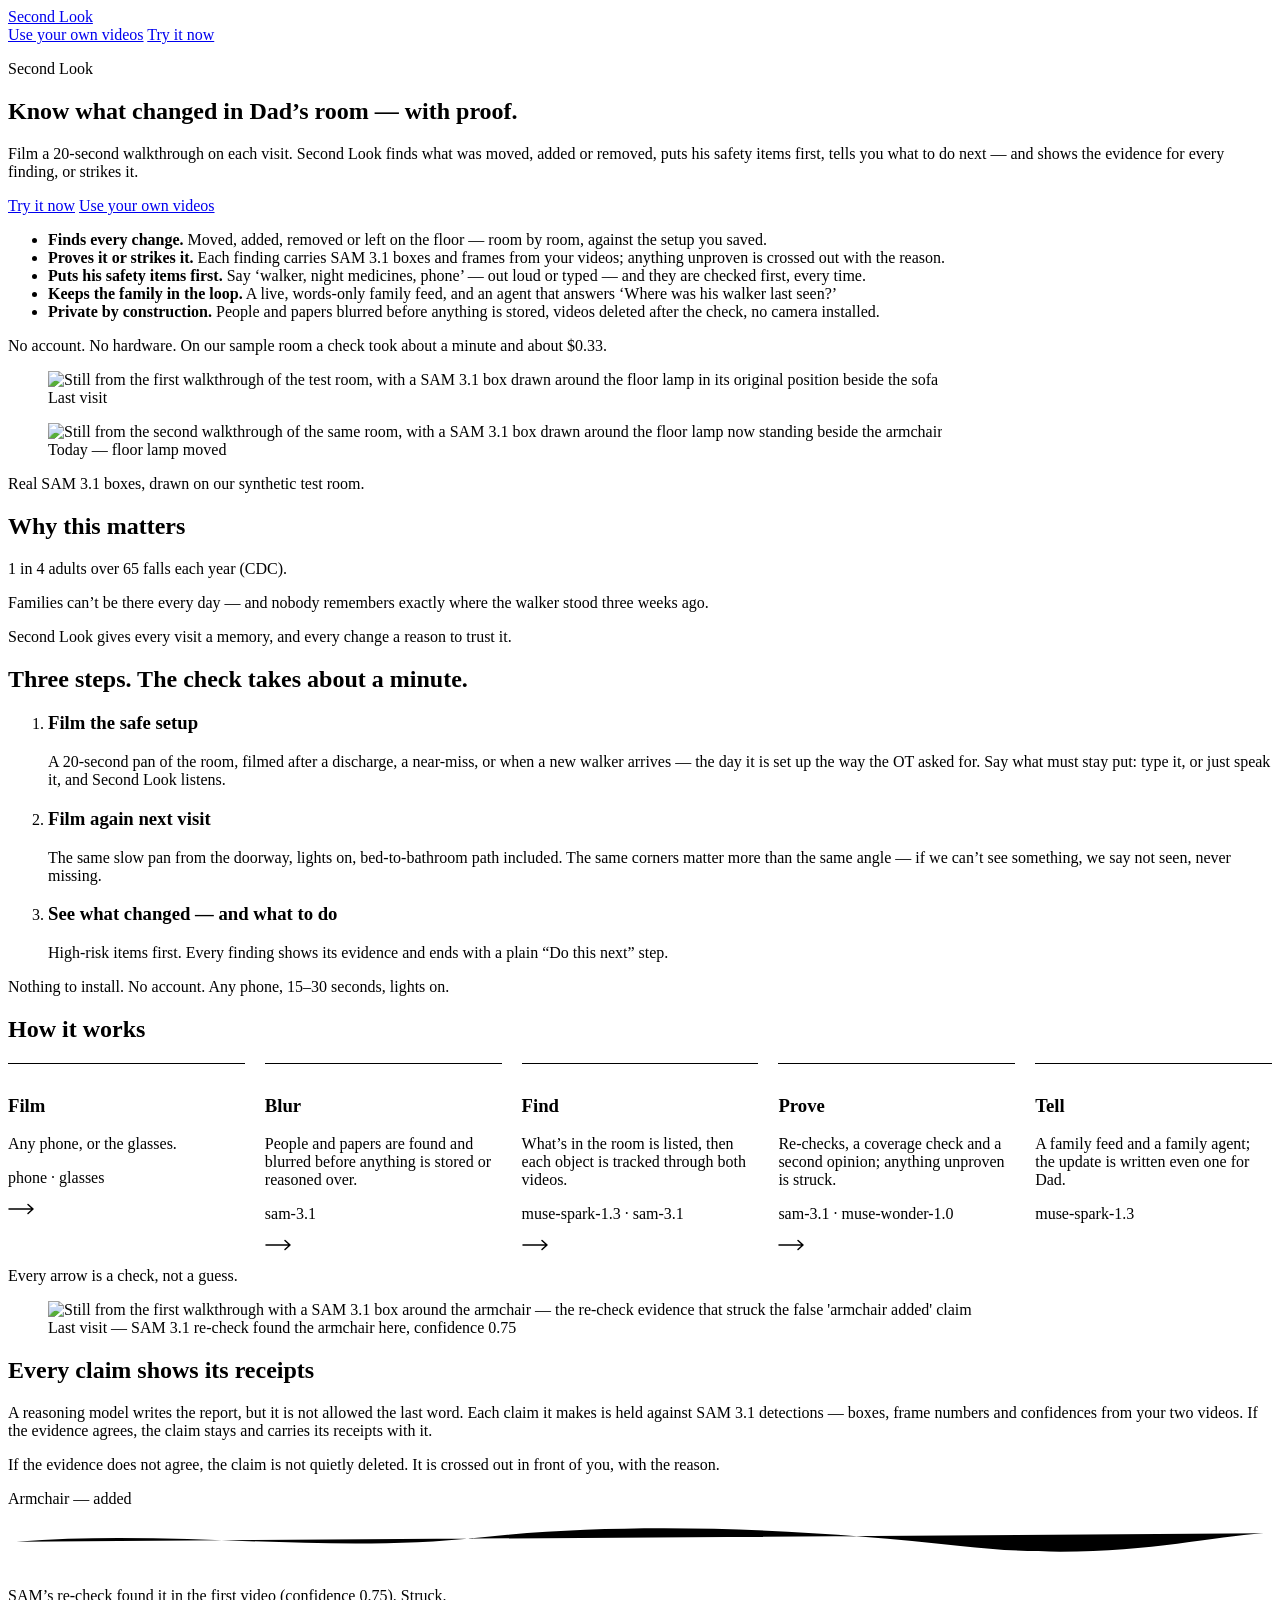
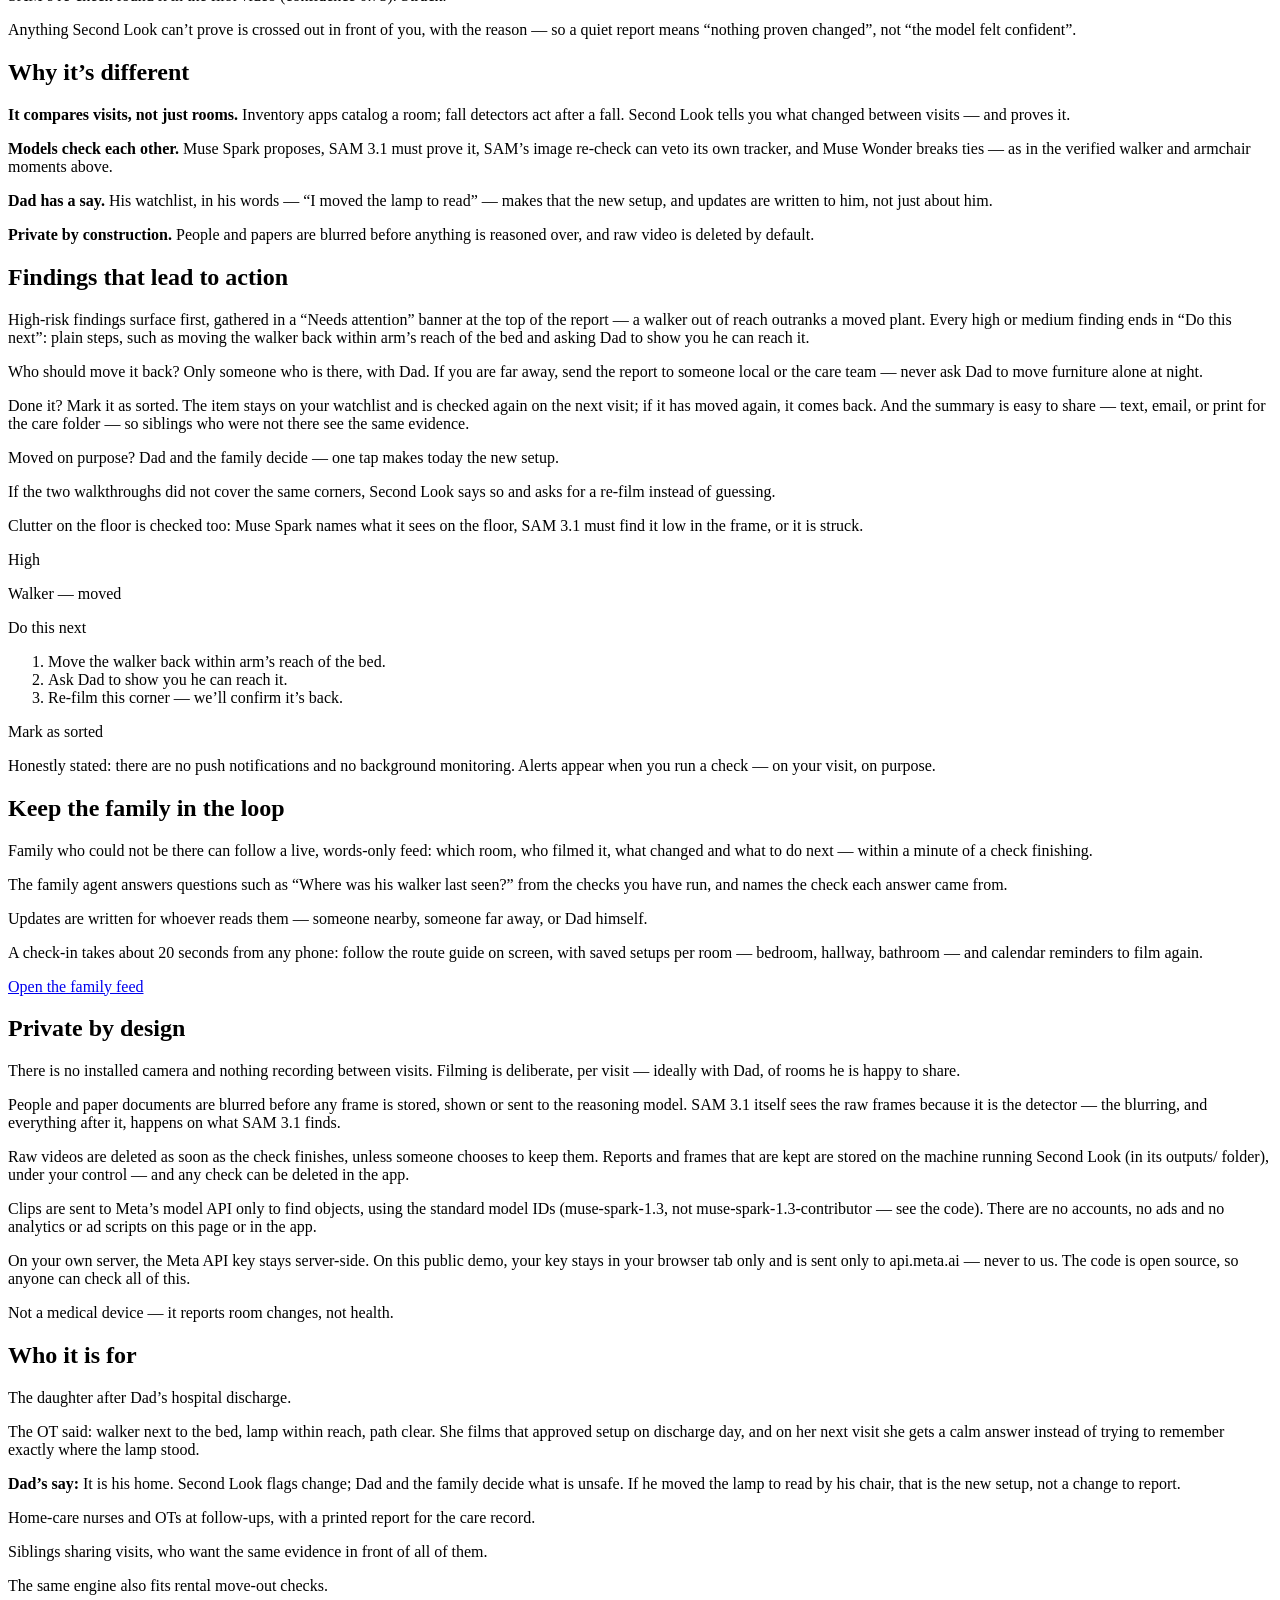
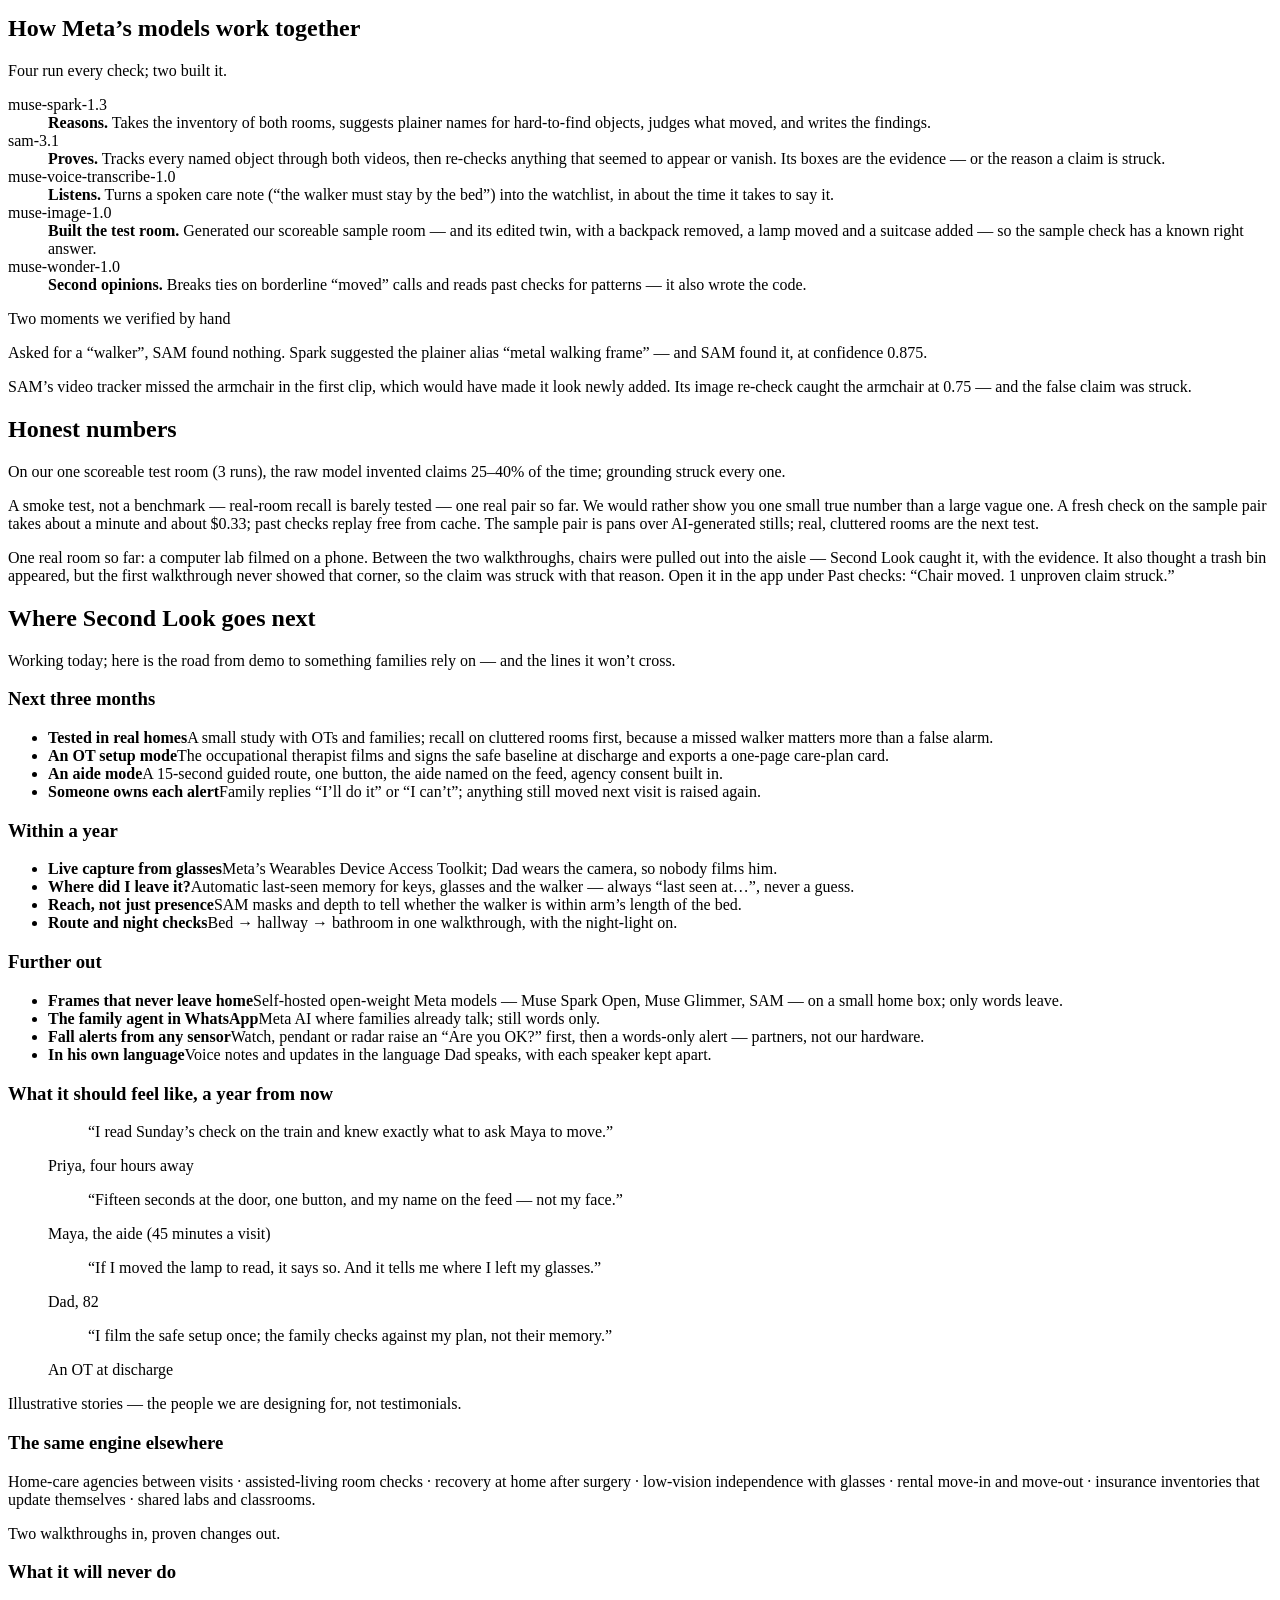
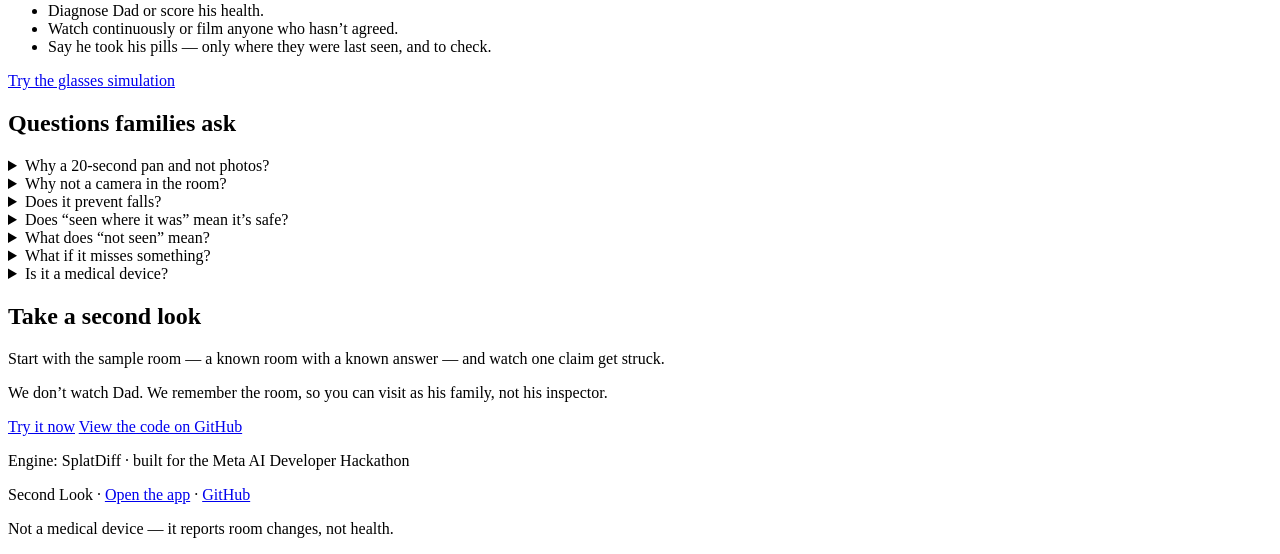
==== commit f5a3a530: "Publish the real-footage check (computer lab: chair moved kept, out-of-view bin struck) on the stati" ====
--- a/docs/index.html
+++ b/docs/index.html
@@ -286,7 +286,7 @@
   <section class="home-section" aria-labelledby="numbers-heading">
     <h2 id="numbers-heading" class="section-heading">Honest numbers</h2>
     <p class="big-line numbers-line">On our one scoreable test room (3 runs), the raw model invented claims 25&ndash;40% of the time; grounding struck every one.</p>
-    <p class="numbers-note">A smoke test, not a benchmark &mdash; real-room recall is still untested. We would rather show you one small true number than a large vague one. A fresh check on the sample pair takes about a minute and about <span class="mono">$0.33</span>; past checks replay free from cache. The sample pair is pans over AI-generated stills; real, cluttered rooms are the next test.</p>
+    <p class="numbers-note">A smoke test, not a benchmark &mdash; real-room recall is barely tested — one real pair so far. We would rather show you one small true number than a large vague one. A fresh check on the sample pair takes about a minute and about <span class="mono">$0.33</span>; past checks replay free from cache. The sample pair is pans over AI-generated stills; real, cluttered rooms are the next test.</p><p>One real room so far: a computer lab filmed on a phone. Between the two walkthroughs, chairs were pulled out into the aisle — Second Look caught it, with the evidence. It also thought a trash bin appeared, but the first walkthrough never showed that corner, so the claim was struck with that reason. Open it in the app under Past checks: “Chair moved. 1 unproven claim struck.”</p>
   </section>
 
   <!-- Where Second Look goes next -->
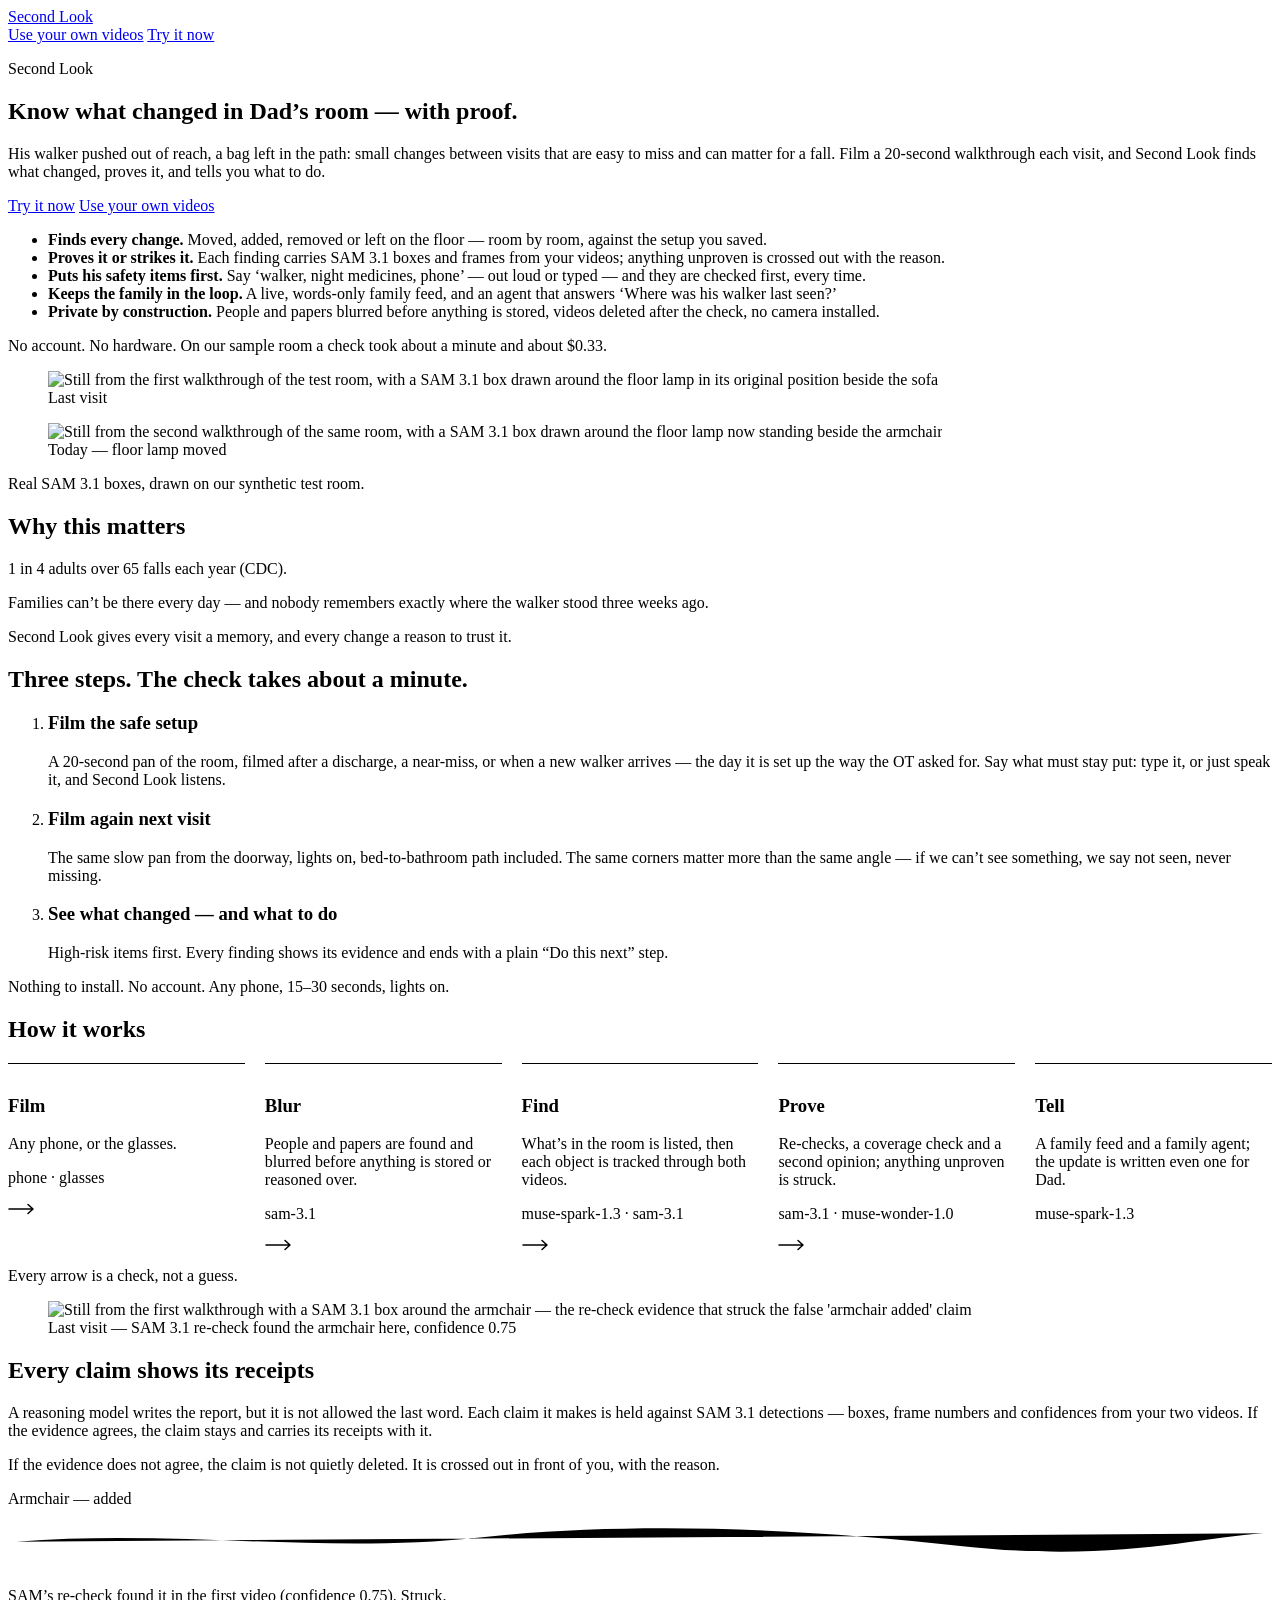
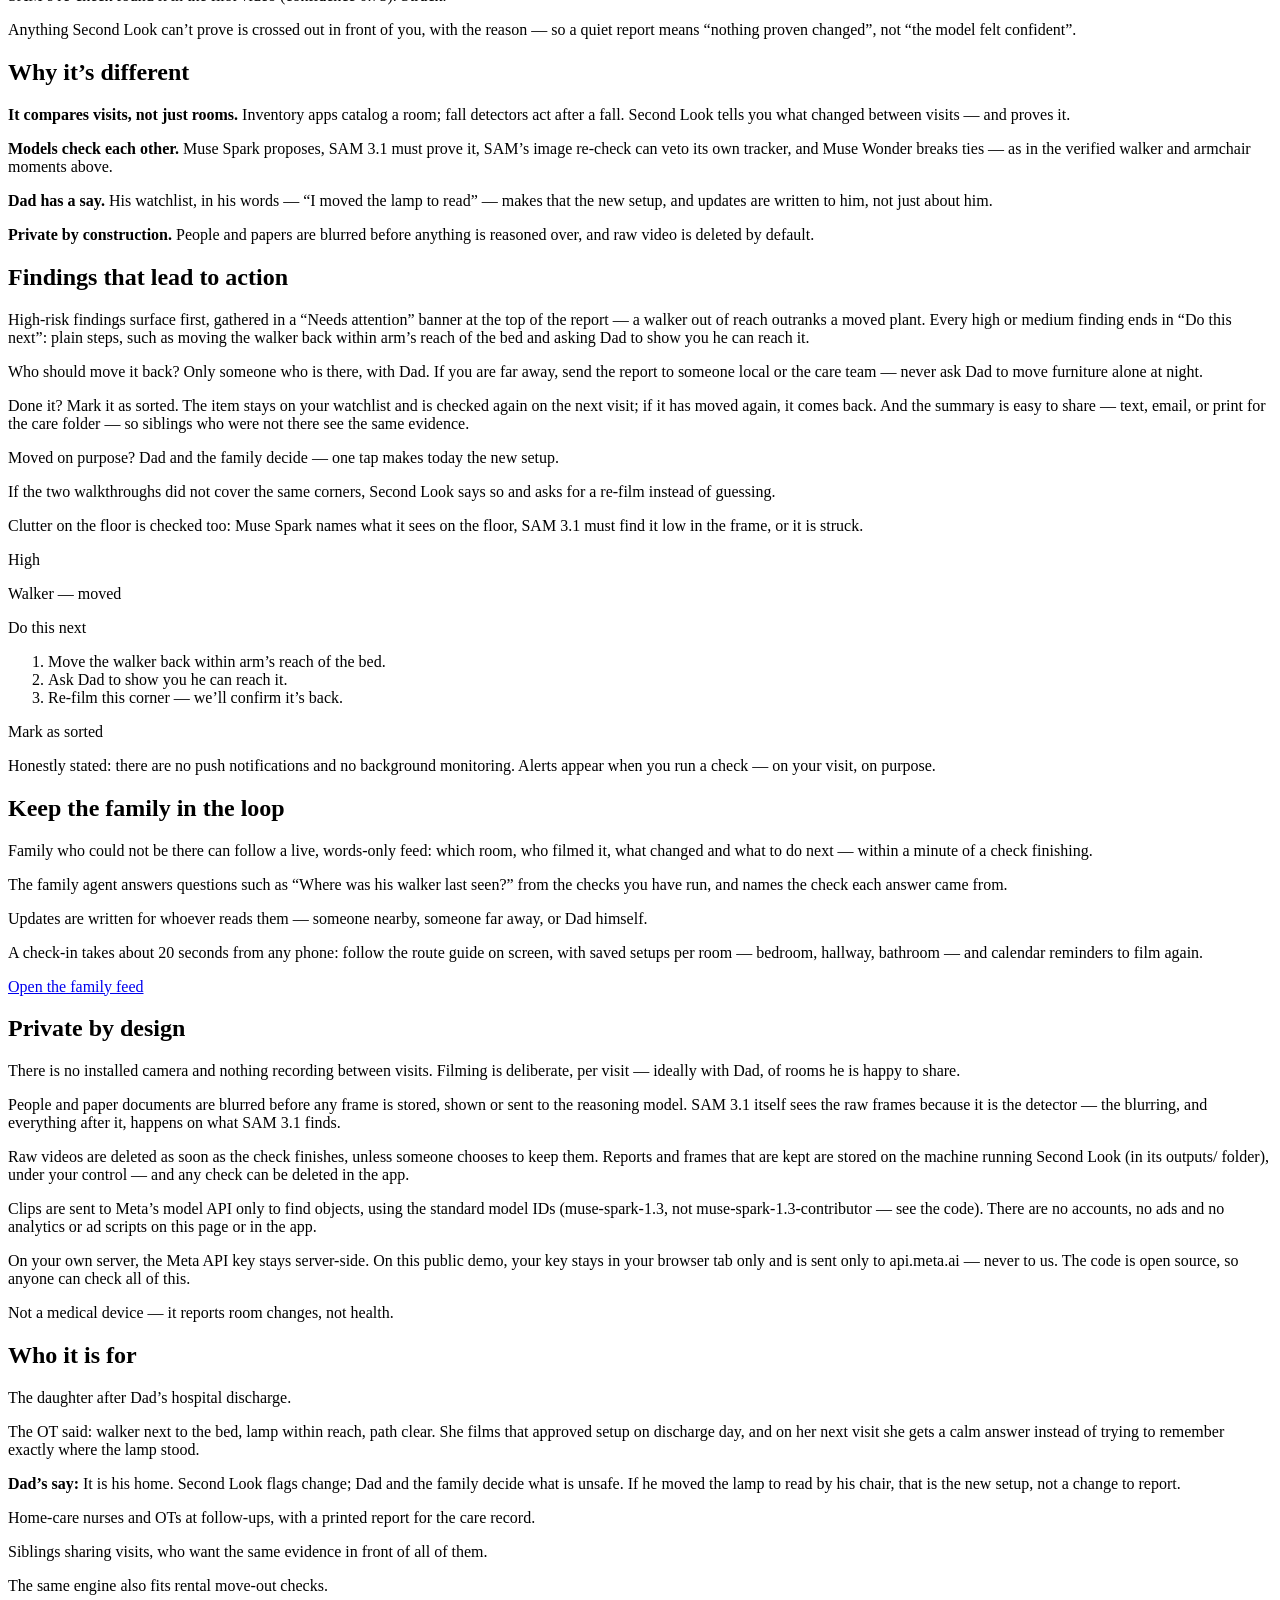
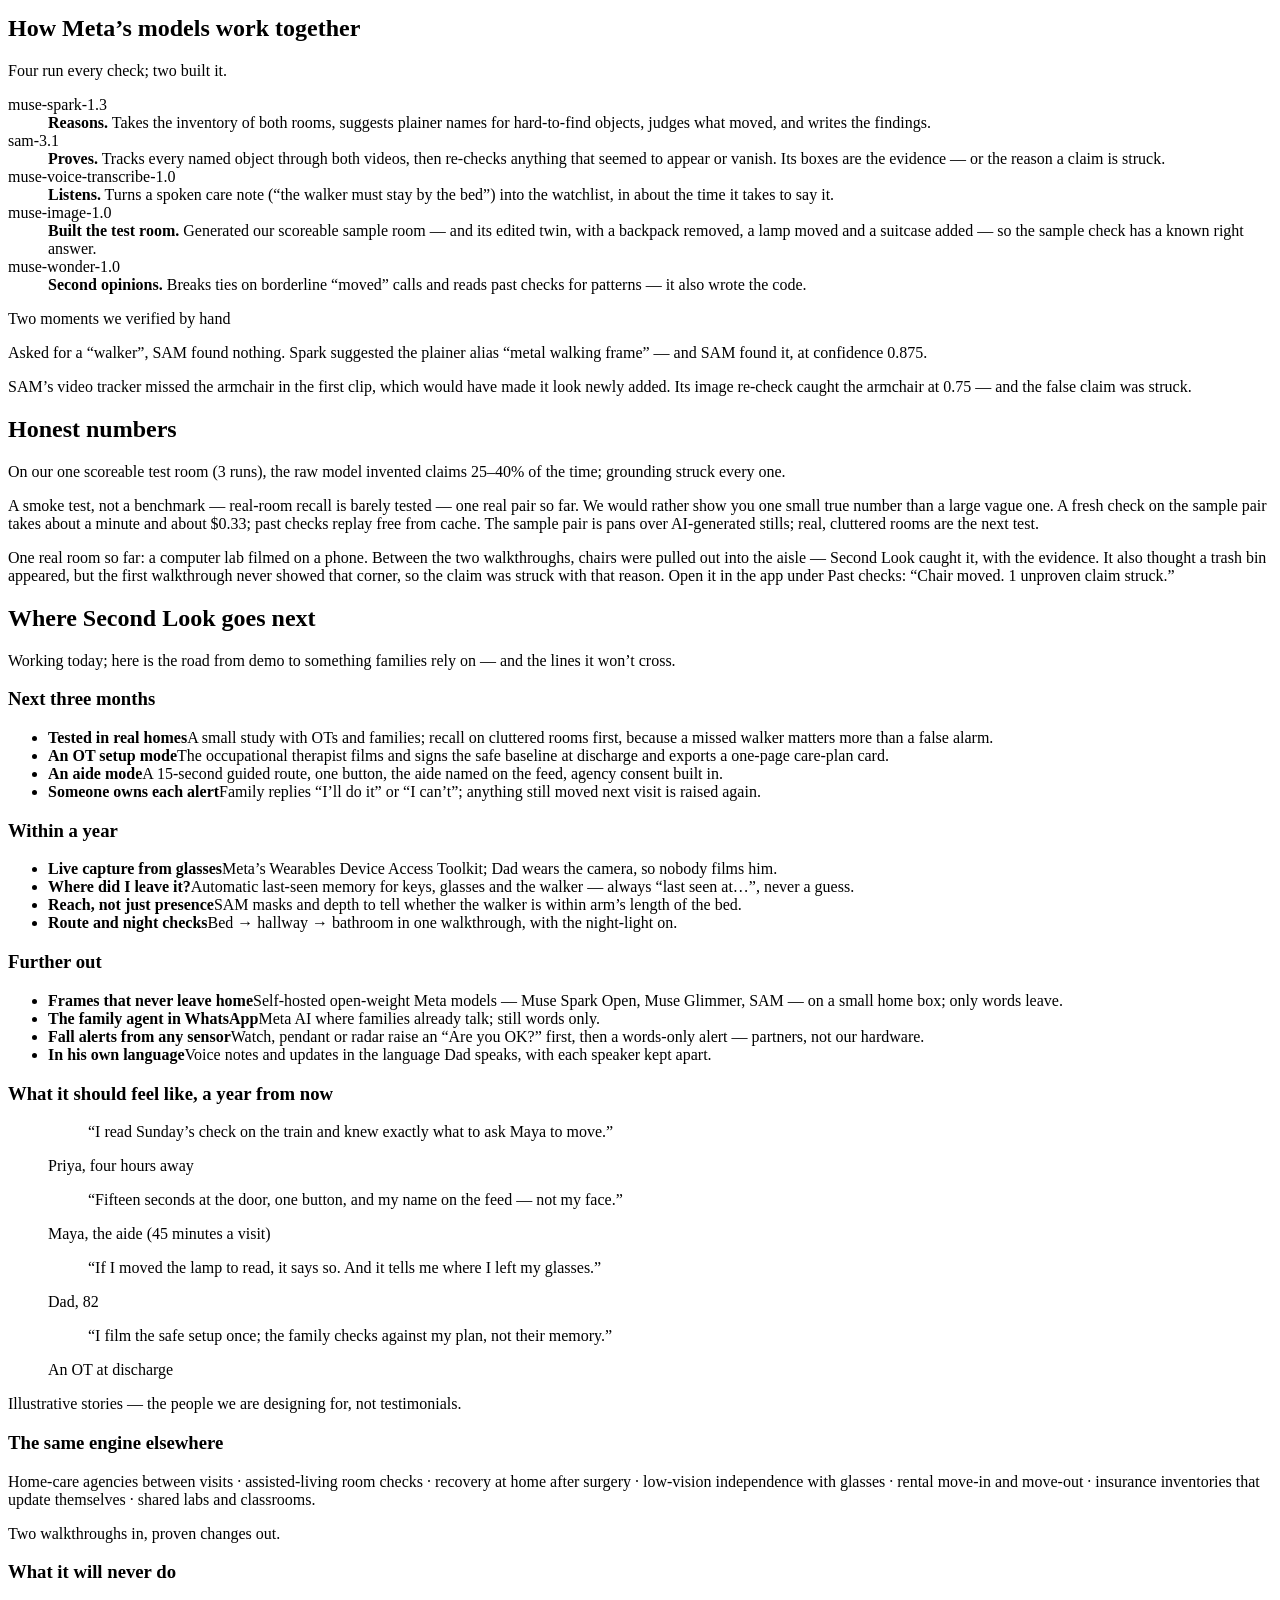
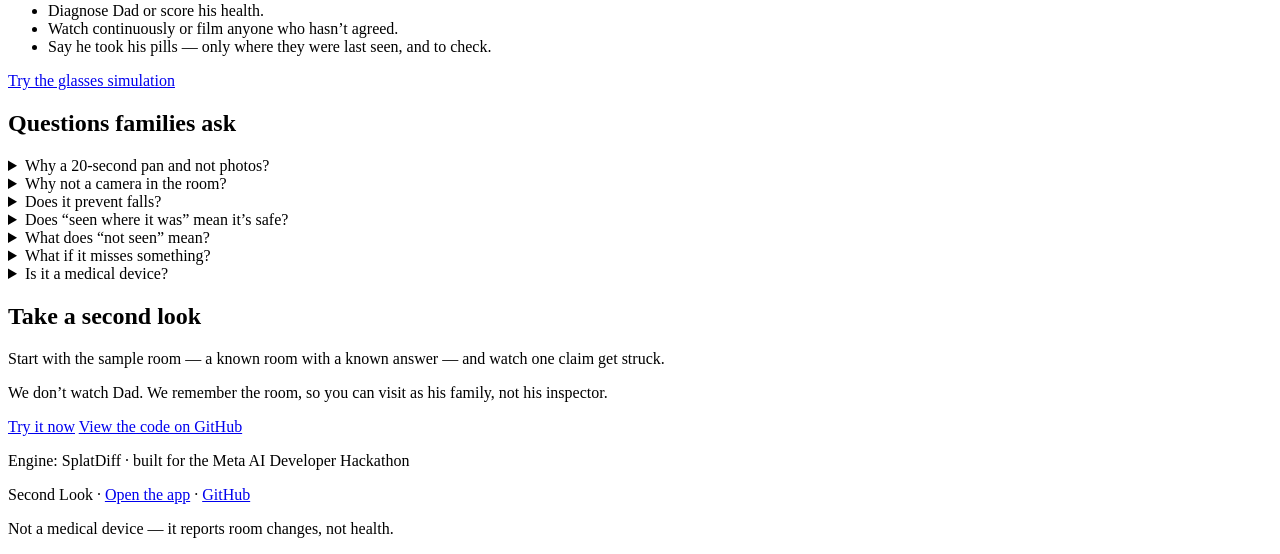
==== commit 3db7b61a: "Hero: lead with the stake (walker out of reach, bag in the path) before what Second Look does" ====
--- a/docs/index.html
+++ b/docs/index.html
@@ -47,7 +47,7 @@
     <div class="hero-text">
       <p class="hero-wordmark" aria-hidden="true">Second Look</p>
       <h1 id="hero-heading" class="hero-heading">Know what changed in Dad&rsquo;s room &mdash; with proof.</h1>
-      <p class="hero-sub">Film a 20-second walkthrough on each visit. Second Look finds what was moved, added or removed, puts his safety items first, tells you what to do next &mdash; and shows the evidence for every finding, or strikes it.</p>
+      <p class="hero-sub">His walker pushed out of reach, a bag left in the path: small changes between visits that are easy to miss and can matter for a fall. Film a 20-second walkthrough each visit, and Second Look finds what changed, proves it, and tells you what to do.</p>
       <div class="hero-actions">
         <a class="btn btn-primary btn-large" href="/splatdiff/app/?sample=1">Try it now</a>
         <a class="btn btn-large" href="/splatdiff/app/">Use your own videos</a>
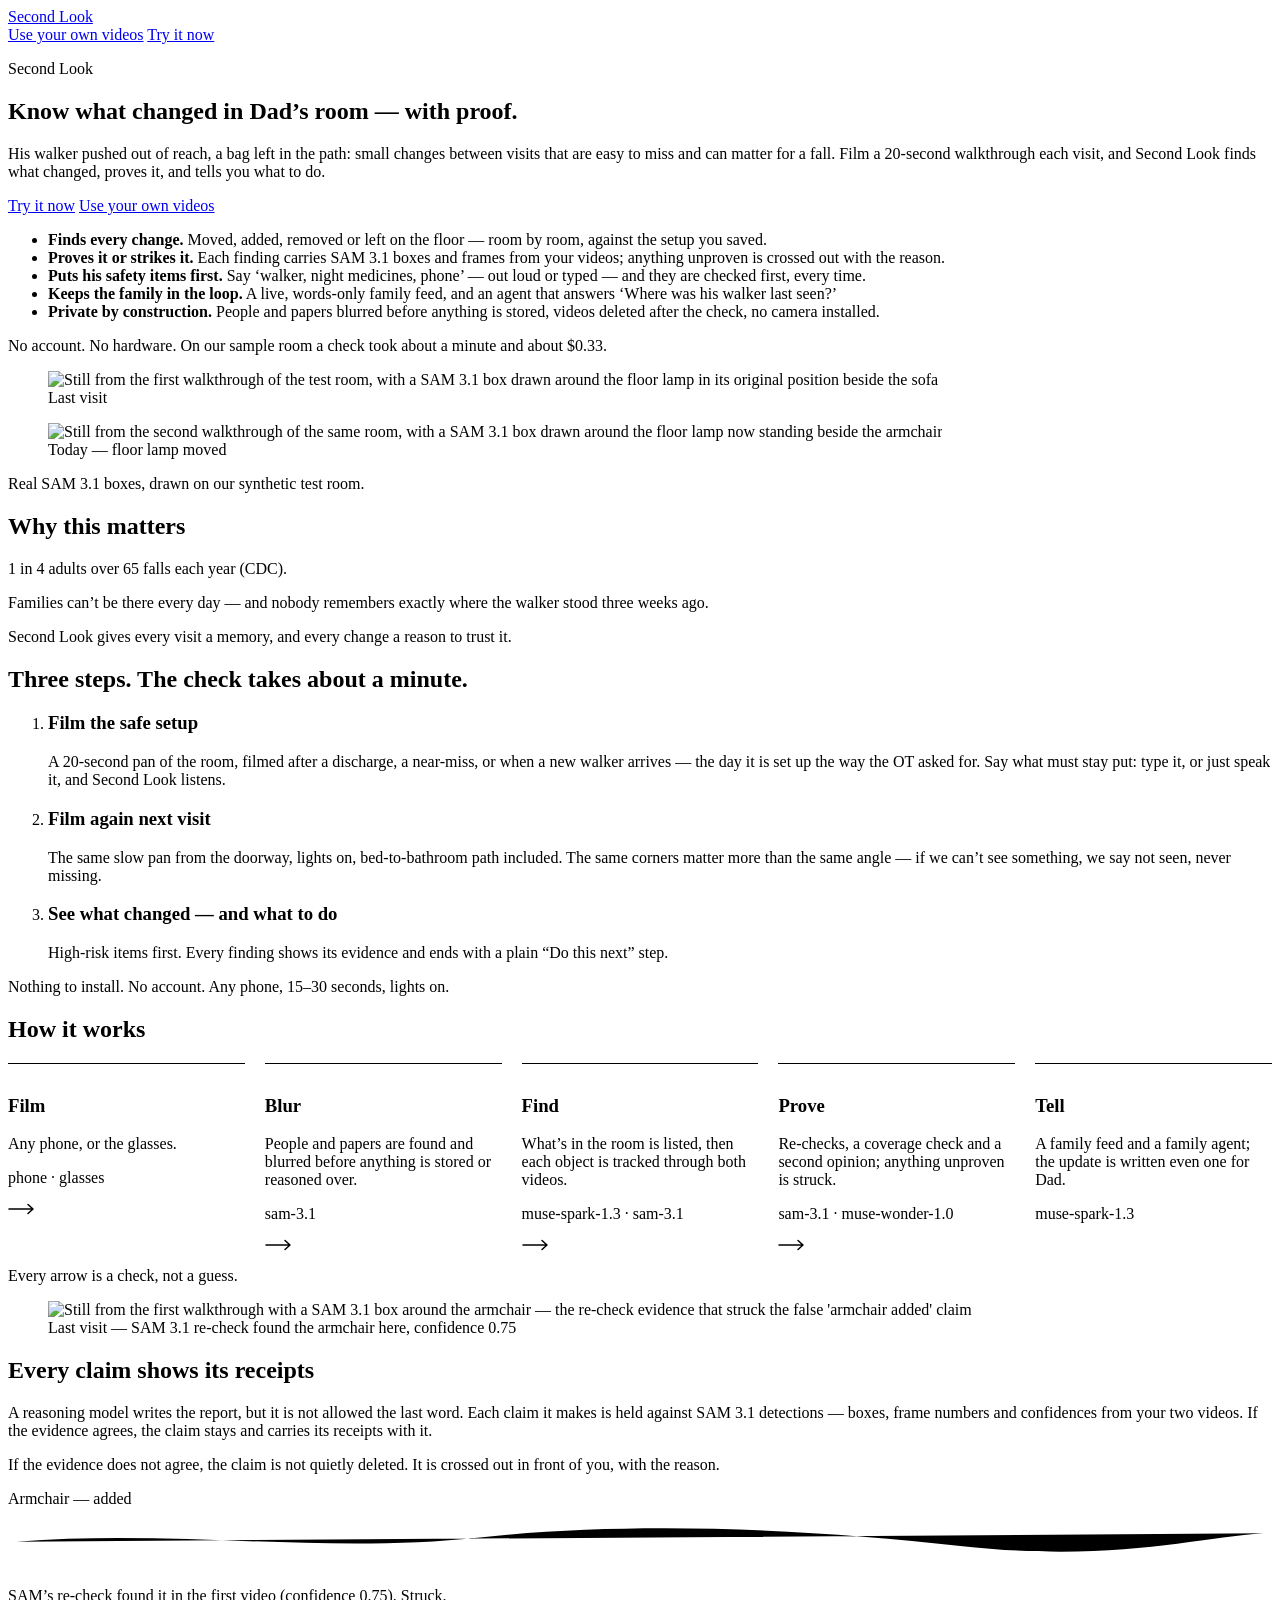
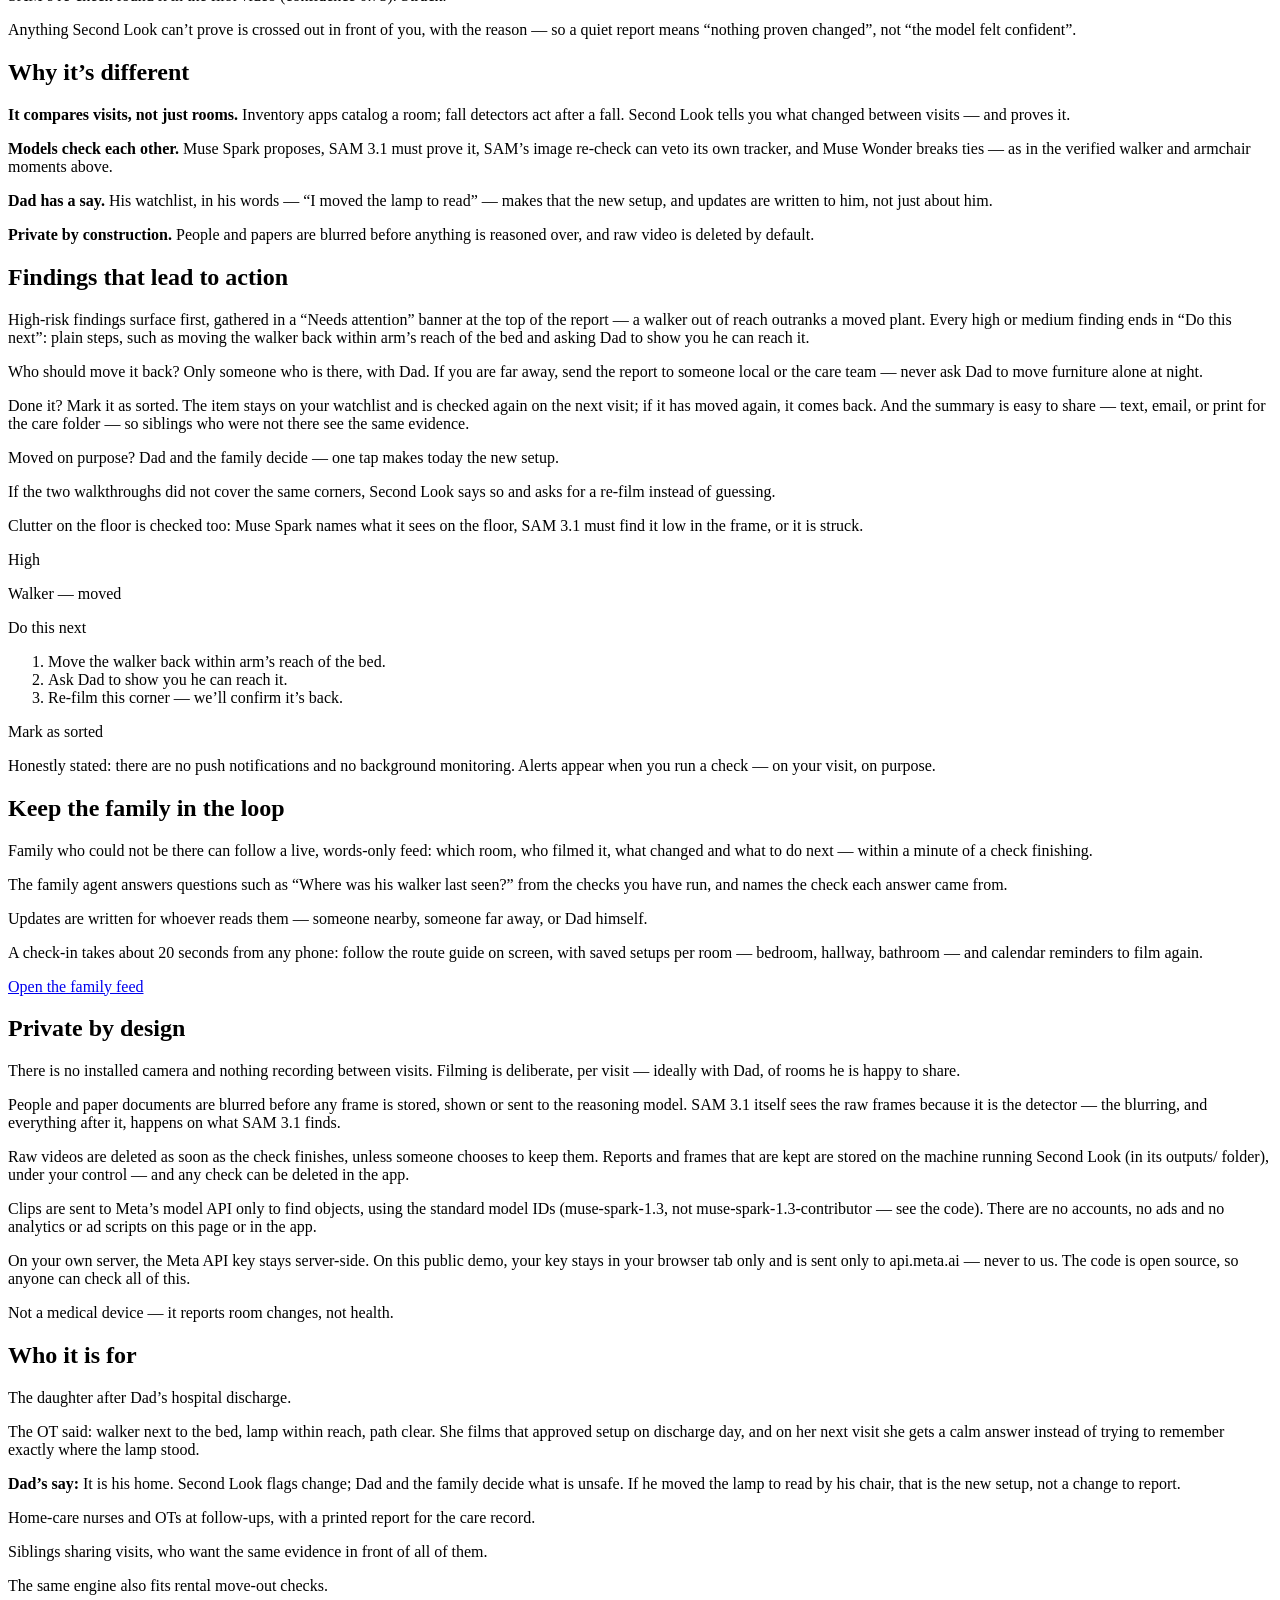
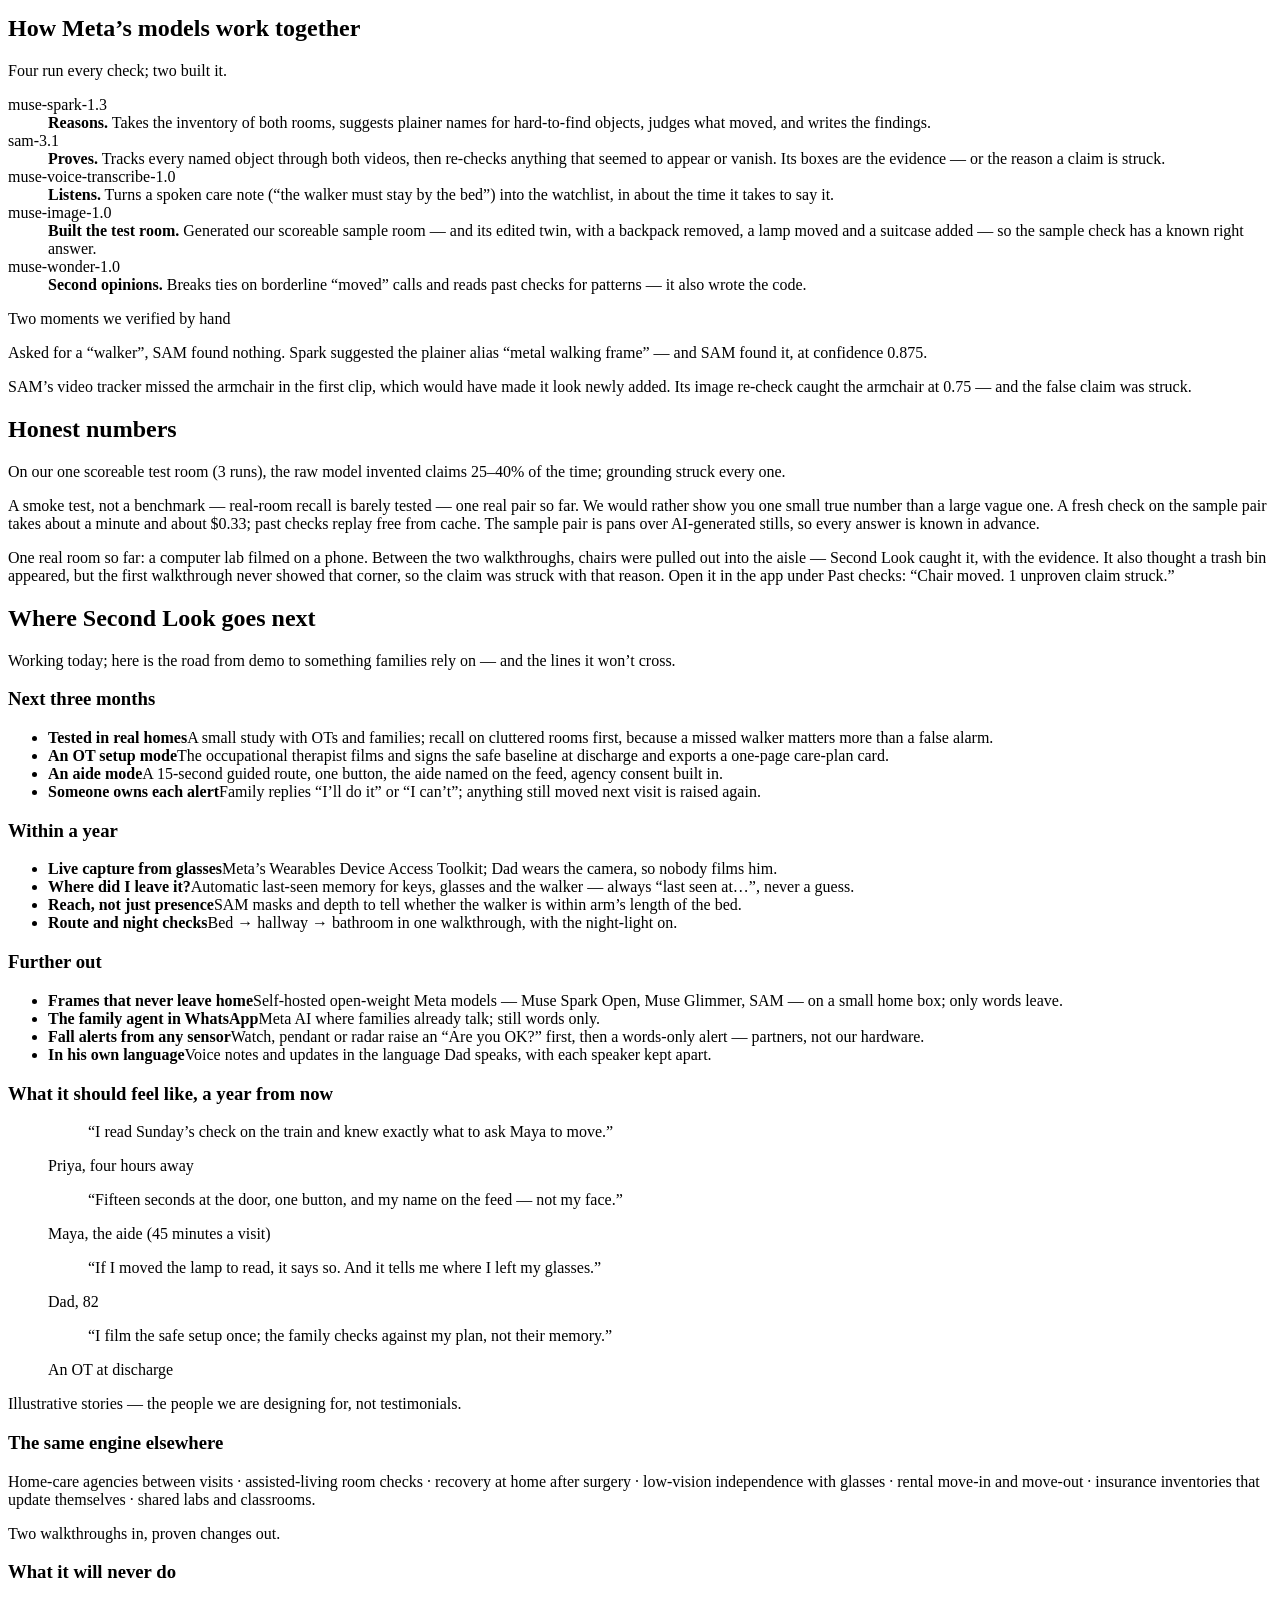
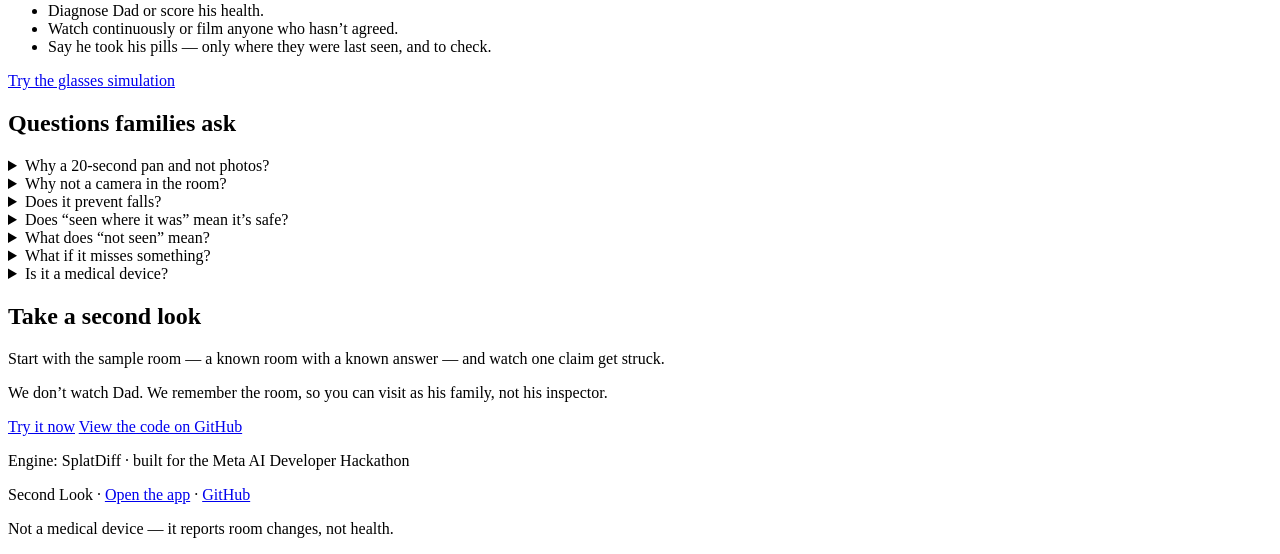
==== commit 7e4650a2: "Sample-room note points to the real lab check instead of calling real rooms the next test" ====
--- a/docs/index.html
+++ b/docs/index.html
@@ -286,7 +286,7 @@
   <section class="home-section" aria-labelledby="numbers-heading">
     <h2 id="numbers-heading" class="section-heading">Honest numbers</h2>
     <p class="big-line numbers-line">On our one scoreable test room (3 runs), the raw model invented claims 25&ndash;40% of the time; grounding struck every one.</p>
-    <p class="numbers-note">A smoke test, not a benchmark &mdash; real-room recall is barely tested — one real pair so far. We would rather show you one small true number than a large vague one. A fresh check on the sample pair takes about a minute and about <span class="mono">$0.33</span>; past checks replay free from cache. The sample pair is pans over AI-generated stills; real, cluttered rooms are the next test.</p><p>One real room so far: a computer lab filmed on a phone. Between the two walkthroughs, chairs were pulled out into the aisle — Second Look caught it, with the evidence. It also thought a trash bin appeared, but the first walkthrough never showed that corner, so the claim was struck with that reason. Open it in the app under Past checks: “Chair moved. 1 unproven claim struck.”</p>
+    <p class="numbers-note">A smoke test, not a benchmark &mdash; real-room recall is barely tested — one real pair so far. We would rather show you one small true number than a large vague one. A fresh check on the sample pair takes about a minute and about <span class="mono">$0.33</span>; past checks replay free from cache. The sample pair is pans over AI-generated stills, so every answer is known in advance.</p><p>One real room so far: a computer lab filmed on a phone. Between the two walkthroughs, chairs were pulled out into the aisle — Second Look caught it, with the evidence. It also thought a trash bin appeared, but the first walkthrough never showed that corner, so the claim was struck with that reason. Open it in the app under Past checks: “Chair moved. 1 unproven claim struck.”</p>
   </section>
 
   <!-- Where Second Look goes next -->
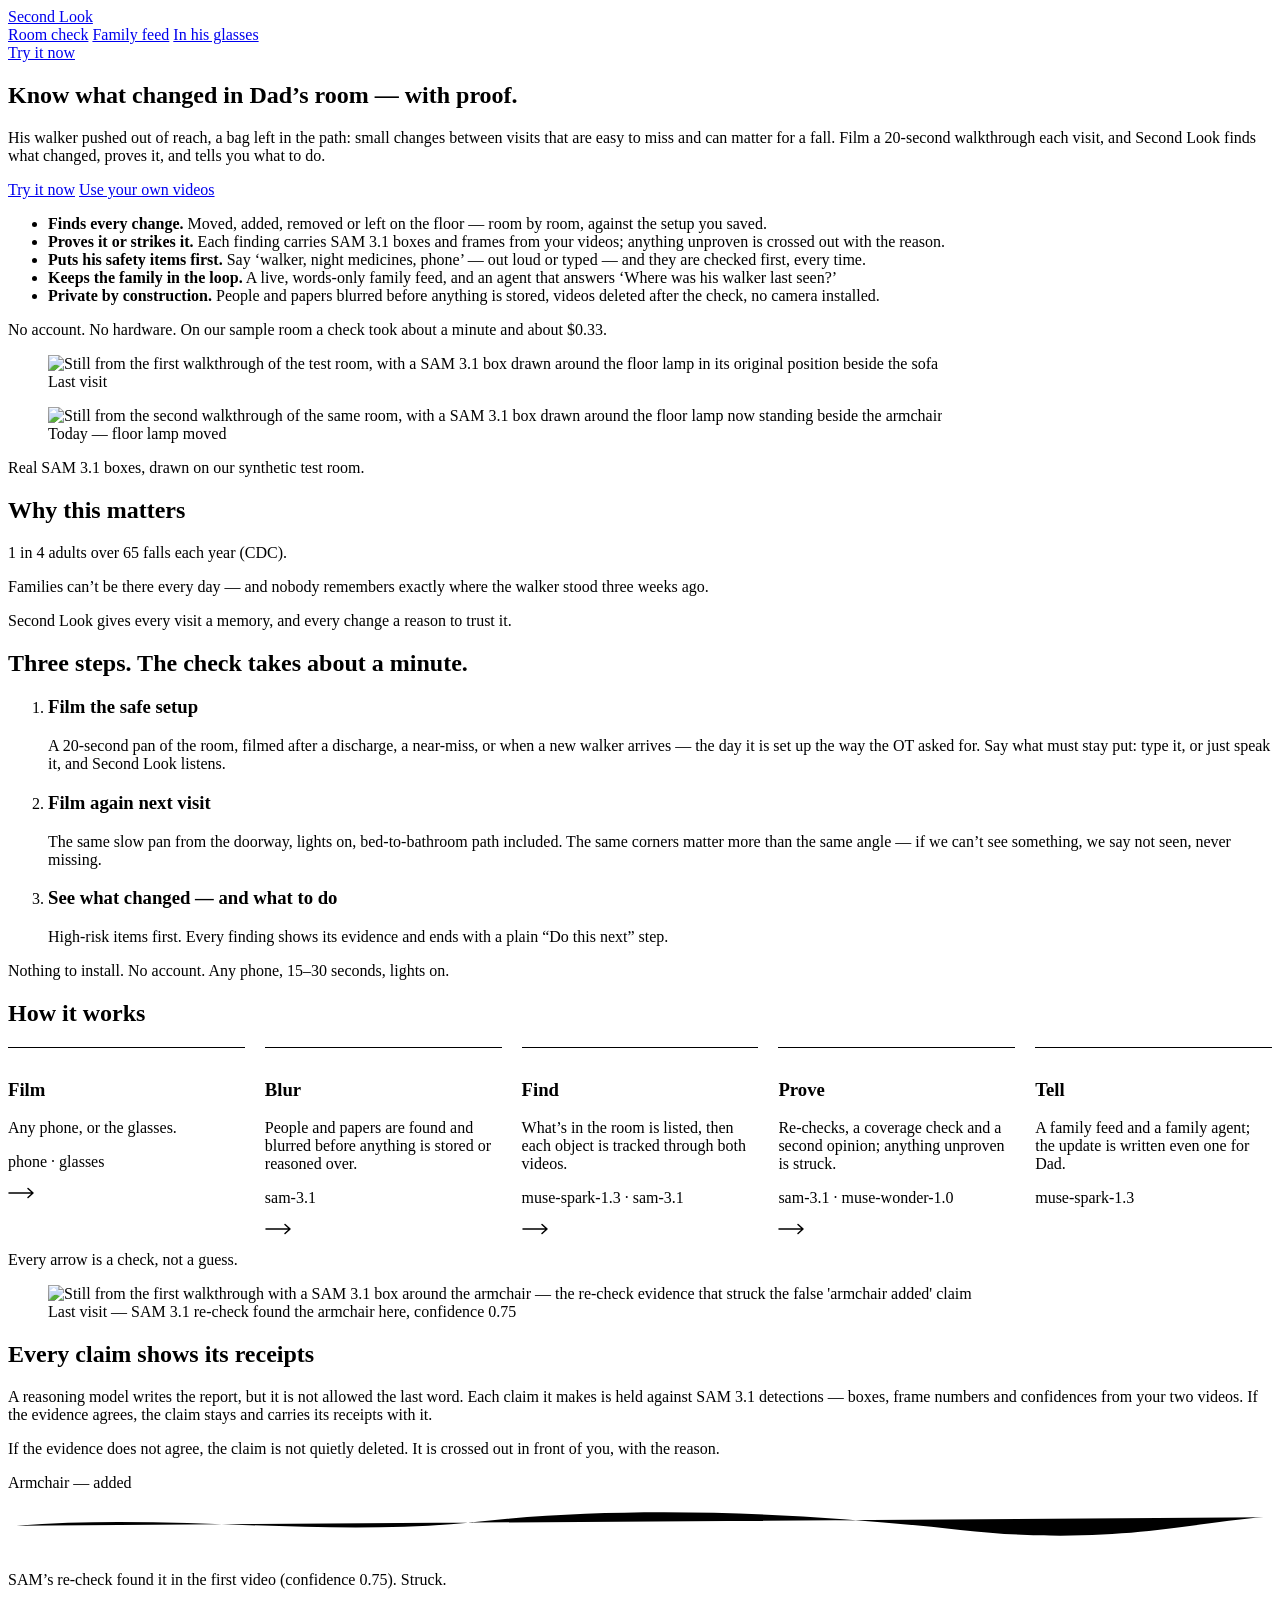
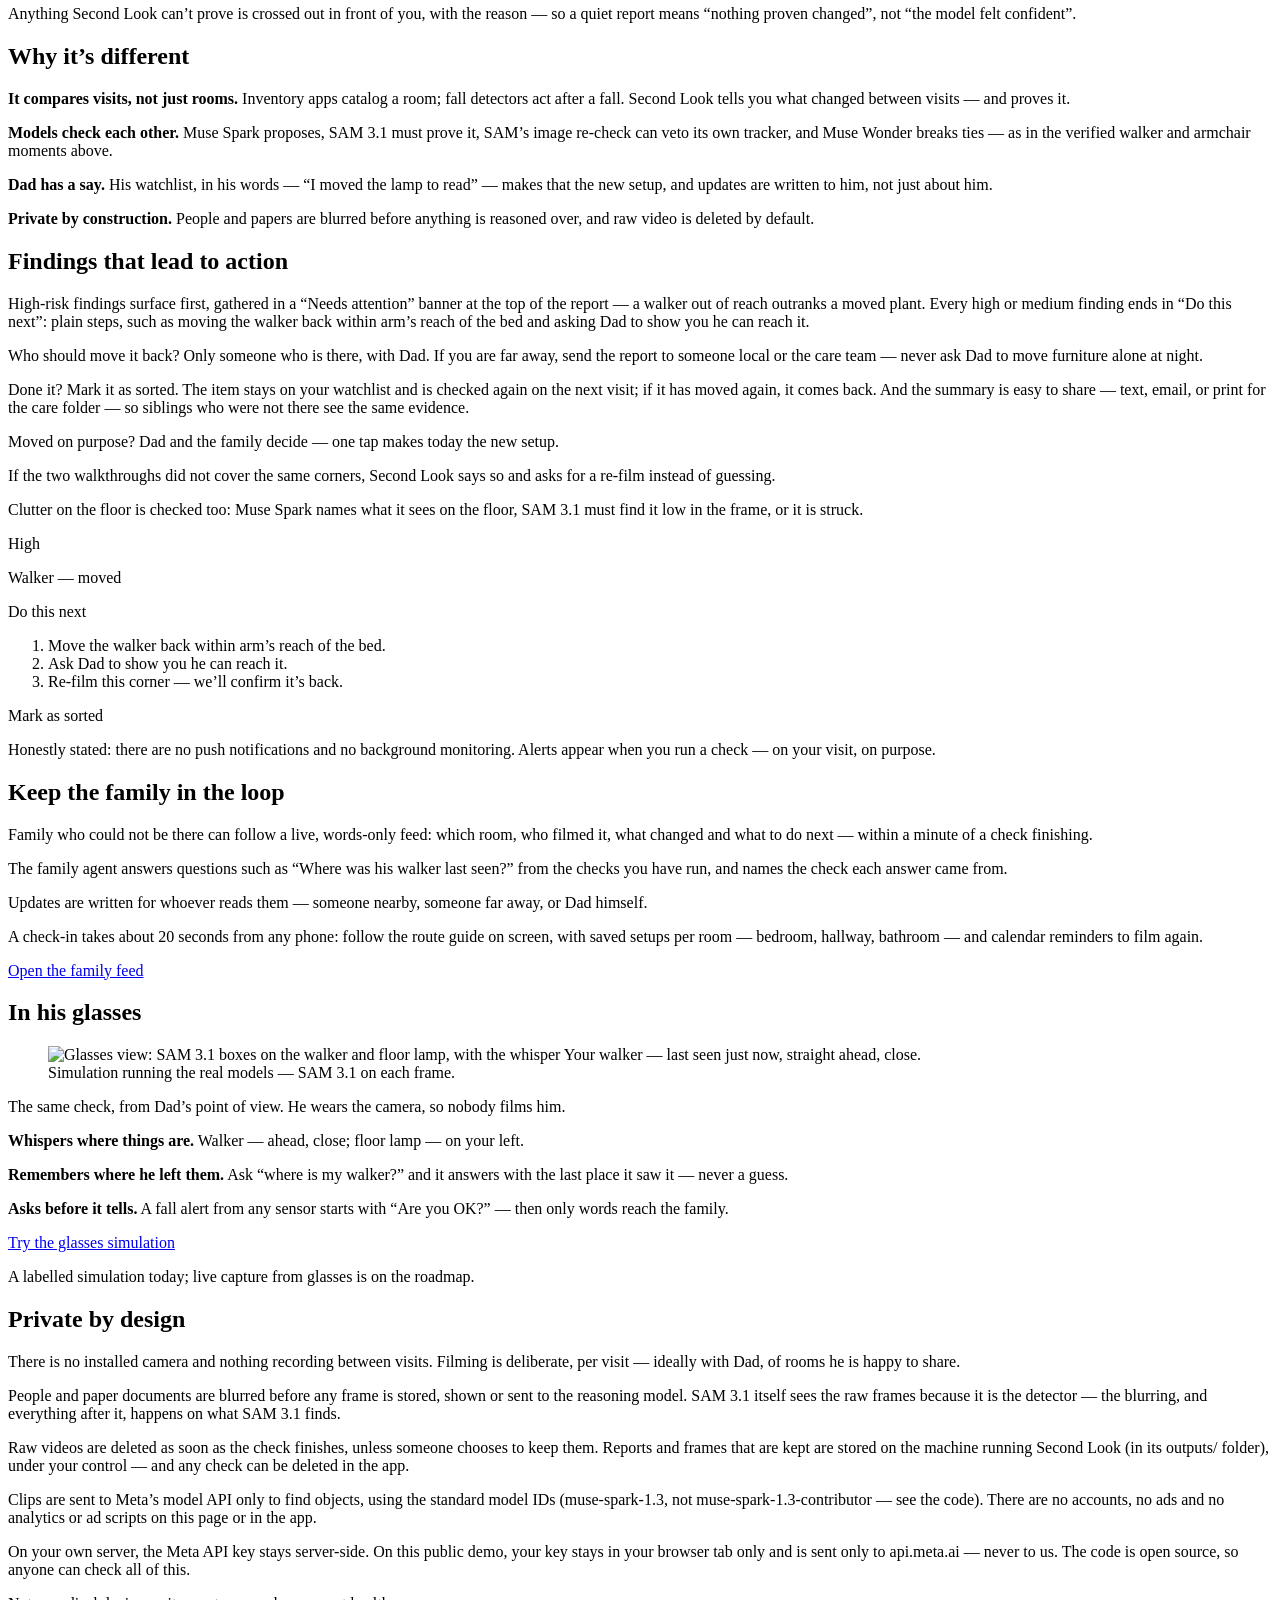
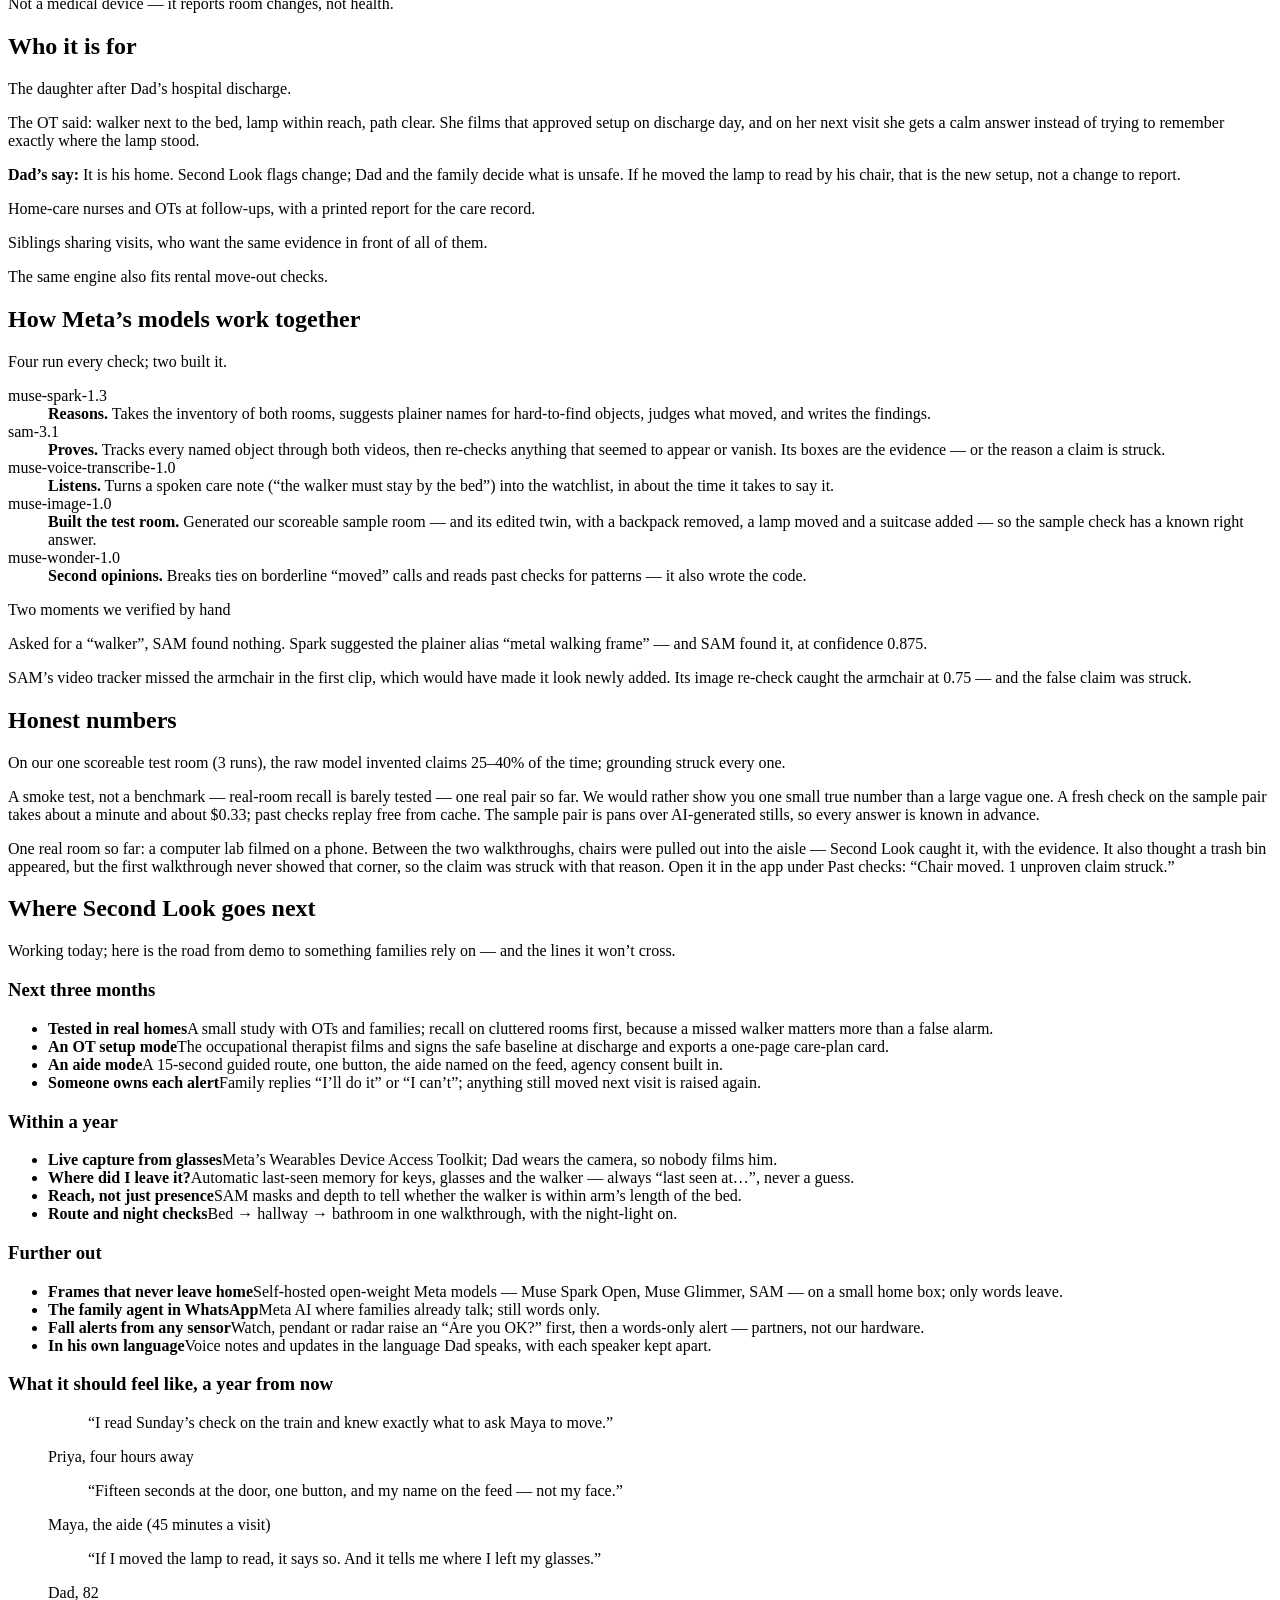
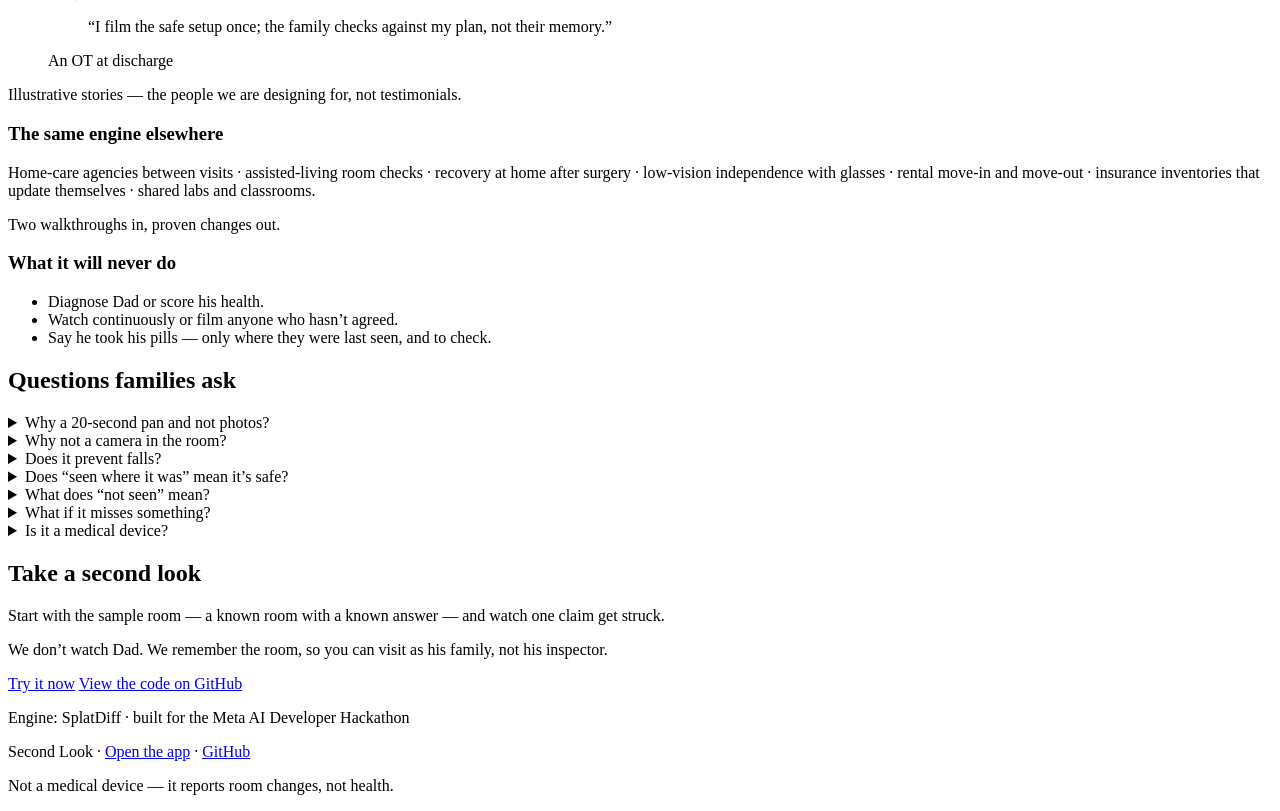
==== commit e6091532: "Glasses section moved up to mid-page with a live HUD shot; one shared nav (Room check, Family feed, " ====
--- a/docs/index.html
+++ b/docs/index.html
@@ -30,13 +30,17 @@
 </head>
 <body>
 
-<header class="site-bar">
-  <div class="site-bar-inner">
-    <a class="site-wordmark" href="/splatdiff/">Second Look</a>
-    <nav class="site-nav" aria-label="Main">
-      <a href="/splatdiff/app/">Use your own videos</a>
-      <a class="btn btn-primary site-cta" href="/splatdiff/app/?sample=1">Try it now</a>
+<header class="site-nav">
+  <div class="site-nav__inner">
+    <a class="site-nav__brand" href="/splatdiff/">Second Look</a>
+    <nav class="site-nav__links" aria-label="Main">
+      <a class="site-nav__link" href="/splatdiff/app/">Room check</a>
+      <a class="site-nav__link" href="/splatdiff/family/">Family feed</a>
+      <a class="site-nav__link" href="/splatdiff/glasses/">In his glasses</a>
     </nav>
+    <div class="site-nav__actions">
+      <a class="site-nav__cta" href="/splatdiff/app/?sample=1">Try it now</a>
+    </div>
   </div>
 </header>
 
@@ -45,7 +49,6 @@
   <!-- Hero -->
   <section class="hero" aria-labelledby="hero-heading">
     <div class="hero-text">
-      <p class="hero-wordmark" aria-hidden="true">Second Look</p>
       <h1 id="hero-heading" class="hero-heading">Know what changed in Dad&rsquo;s room &mdash; with proof.</h1>
       <p class="hero-sub">His walker pushed out of reach, a bag left in the path: small changes between visits that are easy to miss and can matter for a fall. Film a 20-second walkthrough each visit, and Second Look finds what changed, proves it, and tells you what to do.</p>
       <div class="hero-actions">
@@ -216,6 +219,27 @@
     <p>A check-in takes about 20 seconds from any phone: follow the route guide on screen, with saved setups per room &mdash; bedroom, hallway, bathroom &mdash; and calendar reminders to film again.</p>
     <div class="hero-actions">
       <a class="btn btn-primary" href="/splatdiff/family/">Open the family feed</a>
+    </div>
+  </section>
+
+  <!-- In his glasses -->
+  <section class="home-section" aria-labelledby="glasses-heading">
+    <h2 id="glasses-heading" class="section-heading">In his glasses</h2>
+    <div class="glasses-layout">
+      <figure class="glasses-figure">
+        <img src="/splatdiff/web/assets/glasses_hud.jpg" alt="Glasses view: SAM 3.1 boxes on the walker and floor lamp, with the whisper Your walker &mdash; last seen just now, straight ahead, close.">
+        <figcaption class="glasses-caption">Simulation running the real models &mdash; SAM 3.1 on each frame.</figcaption>
+      </figure>
+      <div class="glasses-text">
+        <p class="glasses-lead">The same check, from Dad&rsquo;s point of view. He wears the camera, so nobody films him.</p>
+        <p><strong>Whispers where things are.</strong> Walker &mdash; ahead, close; floor lamp &mdash; on your left.</p>
+        <p><strong>Remembers where he left them.</strong> Ask &ldquo;where is my walker?&rdquo; and it answers with the last place it saw it &mdash; never a guess.</p>
+        <p><strong>Asks before it tells.</strong> A fall alert from any sensor starts with &ldquo;Are you OK?&rdquo; &mdash; then only words reach the family.</p>
+        <div class="hero-actions glasses-actions">
+          <a class="btn btn-primary" href="/splatdiff/glasses/">Try the glasses simulation</a>
+        </div>
+        <p class="glasses-note">A labelled simulation today; live capture from glasses is on the roadmap.</p>
+      </div>
     </div>
   </section>
 
@@ -360,10 +384,6 @@
         <li>Watch continuously or film anyone who hasn&rsquo;t agreed.</li>
         <li>Say he took his pills &mdash; only where they were last seen, and to check.</li>
       </ul>
-    </div>
-
-    <div class="hero-actions future-actions">
-      <a class="btn btn-primary" href="/splatdiff/glasses/">Try the glasses simulation</a>
     </div>
   </section>
 
